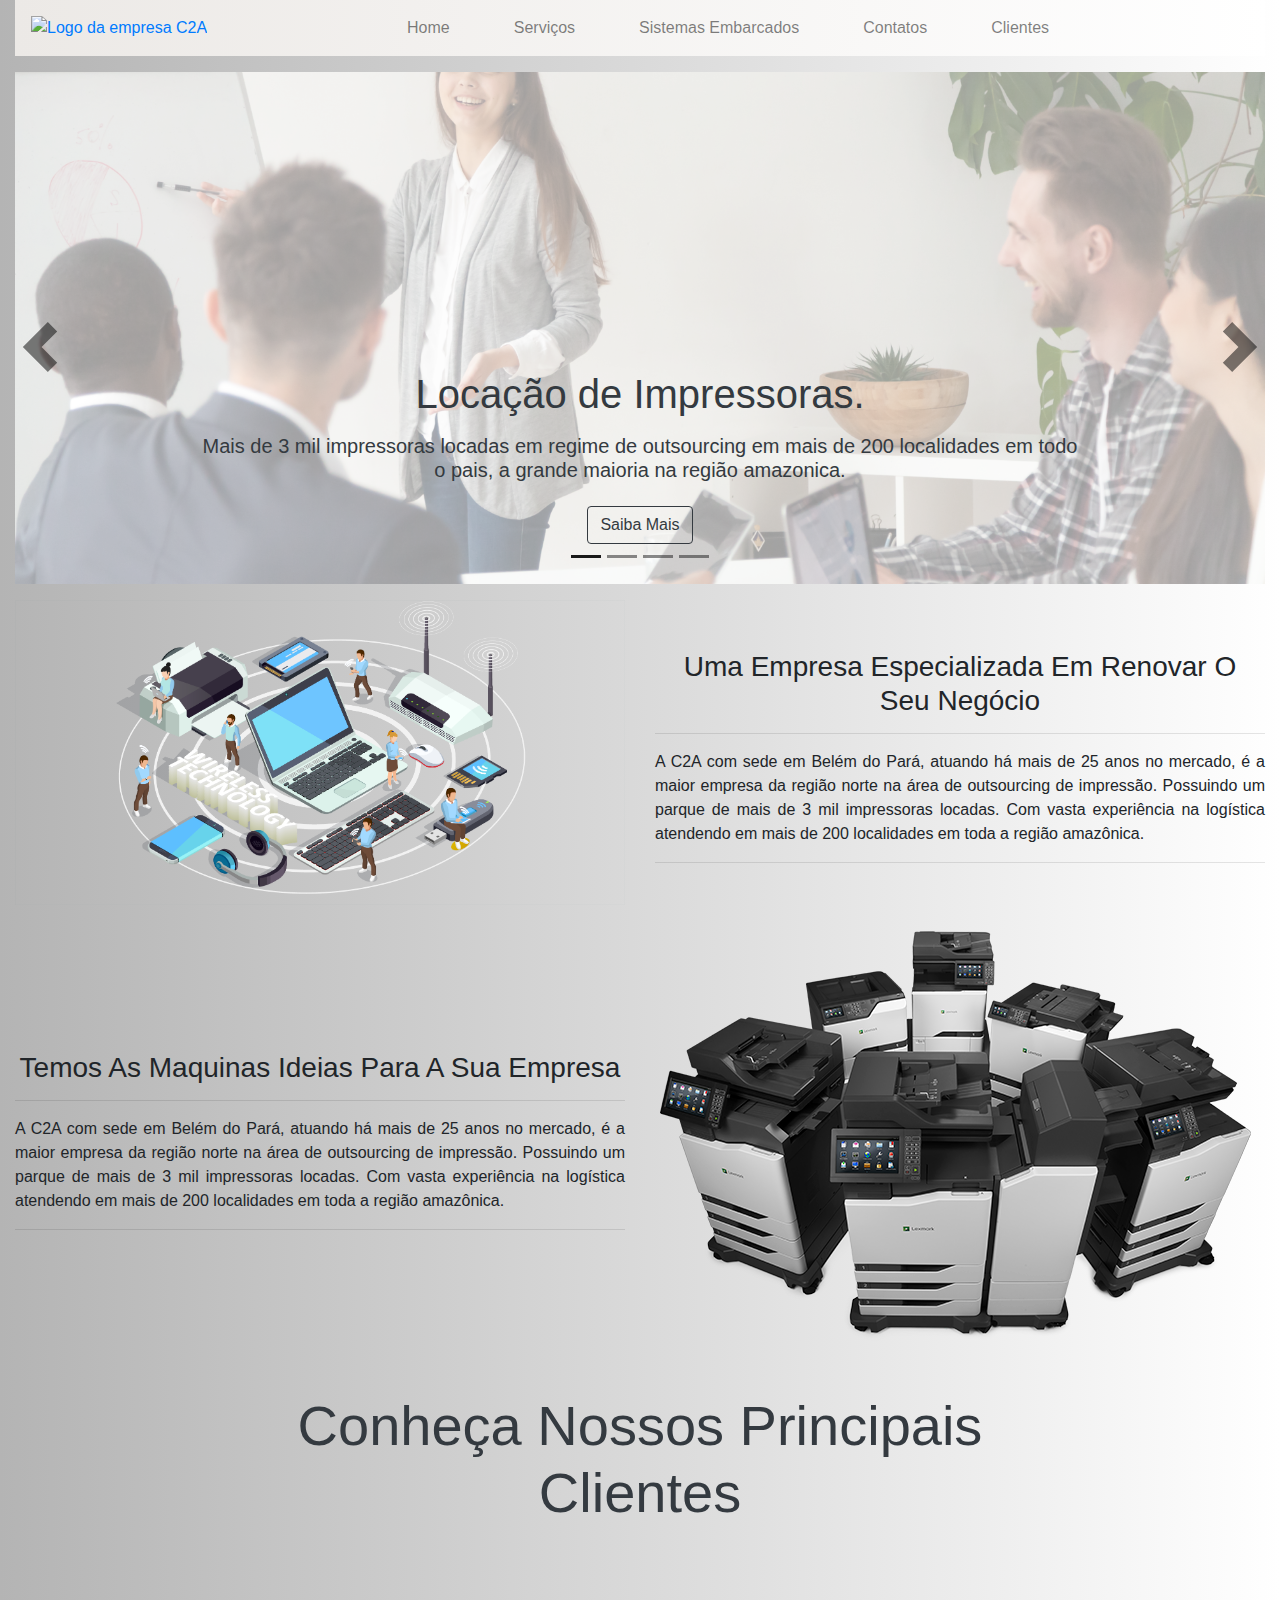
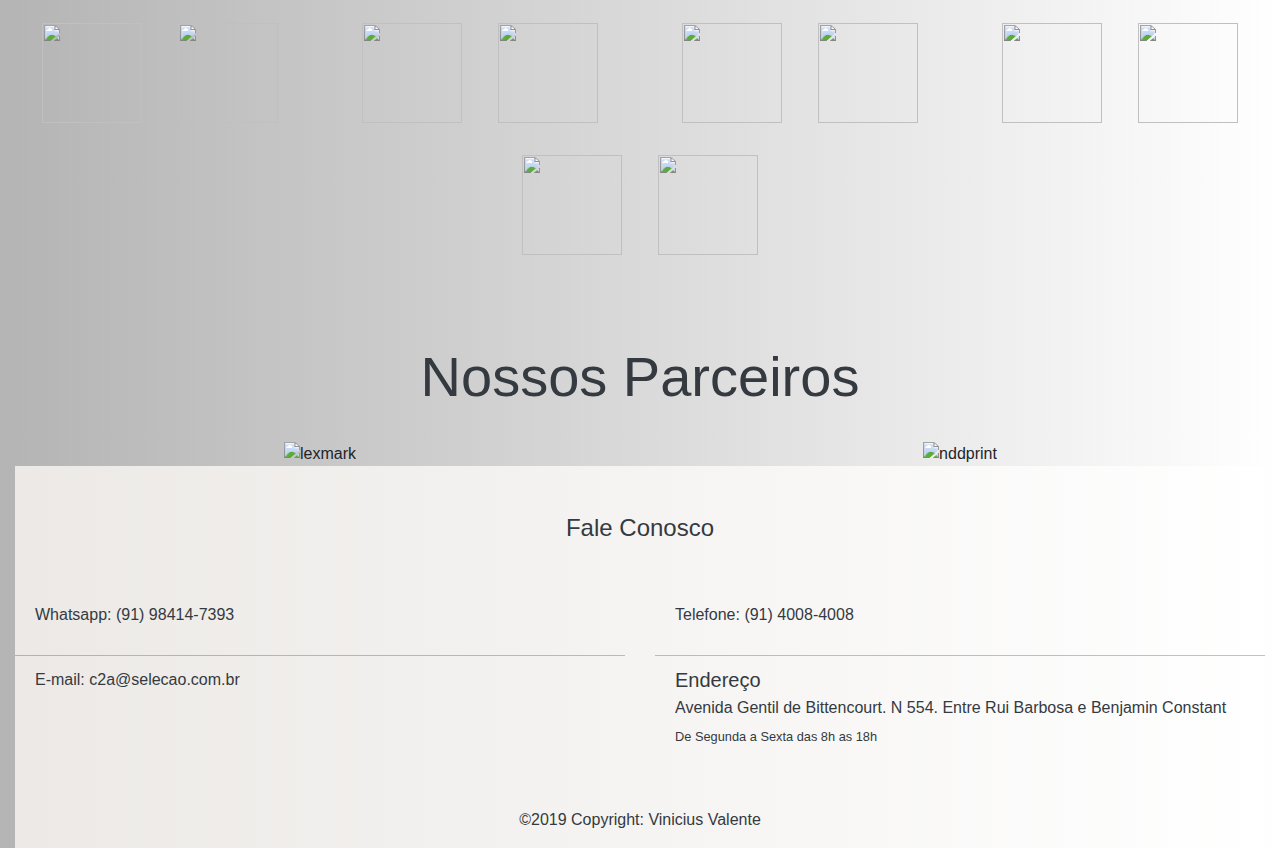
==== index.html @ 90f855de "corrigindo problemas de responsividade, mudando a cor dos botões do carousel para preto" ====
<!DOCTYPE html>
<html lang="pt-br">
<head>
    <meta charset="UTF-8">
    <title>C2A - Soluções em Tecnologia</title>
    <meta name="viewport" content="width=device-width, initial-scale=1.0">
    <meta http-equiv="X-UA-Compatible" content="ie=edge">

    <!-- animate.css CSS -->
    <link rel="stylesheet" href="https://cdnjs.cloudflare.com/ajax/libs/animate.css/3.7.2/animate.min.css">

    <script src="https://kit.fontawesome.com/0b1124127f.js"></script>
    <link rel="stylesheet" href="https://stackpath.bootstrapcdn.com/bootstrap/4.3.1/css/bootstrap.min.css"
          integrity="sha384-ggOyR0iXCbMQv3Xipma34MD+dH/1fQ784/j6cY/iJTQUOhcWr7x9JvoRxT2MZw1T" crossorigin="anonymous">
    <link rel="stylesheet" href="css/all.css">
    <link rel="stylesheet" href="css/index.css">
</head>
<body class="container-fluid">
<header id="menu" class="custom-bg mb-3">
    <nav class="navbar navbar-expand-lg navbar-light">
        <a href="index.html">
        <img src="assets/c2a/c2a-logo-vetor.png" alt="Logo da empresa C2A" style="height: 100px; width: 150px;">
        </a>
        <button class="navbar-toggler" type="button" data-toggle="collapse" data-target="#navbarNav"
                aria-controls="navbarNav" aria-expanded="false" aria-label="Alterna navegação">
            <span class="navbar-toggler-icon"></span>
        </button>
        <div class="collapse navbar-collapse" id="navbarNav">
            <ul class="navbar-nav mx-auto my-auto">
                <li class="nav-item mx-4">
                    <a class="nav-link" href="index.html">Home</a>
                </li>
                <li class="nav-item mx-4">
                    <a class="nav-link" href="services/servicos.html">Serviços</a>
                </li>
                <li class="nav-item mx-4">
                    <a class="nav-link" href="services/embarcados.html">Sistemas Embarcados</a>
                </li>
                <li class="nav-item mx-4">
                    <a class="nav-link" href="#contatos">Contatos</a>
                </li>
                <li class="nav-item mx-4">
                    <a class="nav-link" href="#clientes">Clientes</a>
                </li>
            </ul>
        </div>
    </nav>
</header>
<section id="resumo-desktop" class="mb-3">
    <div id="myCarousel" class="carousel slide" data-interval="3000"  data-ride="carousel">
        <ol class="carousel-indicators text-dark">
            <li data-target="#myCarousel" data-slide-to="0" class="active"></li>
            <li data-target="#myCarousel" data-slide-to="1"></li>
            <li data-target="#myCarousel" data-slide-to="2"></li>
            <li data-target="#myCarousel" data-slide-to="3"></li>
        </ol>
        <div class="carousel-inner">
            <div class="carousel-item active">
                <div class="bg-white">
                    <img style="height: 32em !important; width: 100% !important; object-fit: cover !important; object-position: center !important" class="text-center" src="assets/carrousel/carrousel-1.png">
                </div>
                <div class="carousel-caption text-dark d-sm-block">
                    <h1 class="animated fadeInDown" style="animation-duration: 1.25s">Locação de Impressoras.<h1>
                    <h5 class="mt-3 animated fadeInDown" style="animation-duration: 1.25s">Mais de 3 mil impressoras locadas em regime de outsourcing em mais de 200 localidades em todo o pais, a grande maioria na região amazonica.</h5>
                    <a href="services/servicos.html" role="button" class="btn btn-outline-dark mt-3 animated fadeInDown" style="animation-duration: 1.25s">Saiba Mais</a>
                </div>
            </div>
            <div class="carousel-item">
                <div class="bg-white">
                    <img style="height: 32em !important; width: 100% !important; object-fit: cover !important; object-position: center !important;" class="text-center" src="assets/carrousel/carrousel-2.png">
                </div>
                <div class="carousel-caption text-dark d-sm-block">
                    <h1 class="animated fadeInDown" style="animation-duration: 1.25s">GED</h1>
                    <h5 class="mt-3 animated fadeInDown" style="animation-duration: 1.25s">Controlamos mais de 10 milhões de impressões por mês.</h5>
                    <a href="services/servicos.html" role="button" class=" btn btn-outline-dark mt-3 animated fadeInDown" style="animation-duration: 1.25s">Saiba Mais</a>
                </div>
            </div>
            <div class="carousel-item">
                <div class="bg-white">
                    <img style="height: 32em !important; width: 100% !important; object-fit: cover !important; object-position: center !important;" class="text-center" src="assets/carrousel/carrousel-3.png">
                </div>
                <div class="carousel-caption text-dark d-sm-block">
                    <h1 class="animated fadeInDown" style="animation-duration: 1.25s">Digitalização</h1>
                    <h5 class="mt-3 animated fadeInDown" style="animation-duration: 1.25s">Temos softwares especificos para as mais variadas aplicações de processos</h5>
                    <a href="services/servicos.html" role="button" class="btn btn-outline-dark mt-3 animated fadeInDown" style="animation-duration: 1.25s">Saiba Mais</a>
                </div>
            </div>
            <div class="carousel-item">
                <div class="bg-white">
                    <img style="height: 32em !important; width: 100% !important; object-fit: cover !important; object-position: center !important;" class="text-center" src="assets/carrousel/carrousel-4.png">
                </div>
                <div class="carousel-caption text-dark d-sm-block">
                    <h1 class="animated fadeInDown" style="animation-duration: 1.25s">Soluções Embarcadas</h1>
                    <h5 class="mt-3 animated fadeInDown" style="animation-duration: 1.25s">Trabalhamos com soluções embarcadas em nossas multifuncionais para aumentar a eficiencia do seu negocio.</h5>
                    <a href="services/embarcados.html" role="button" class="btn btn-outline-dark mt-3 animated fadeInDown" style="animation-duration: 1.25s">Saiba Mais</a>
                </div>
            </div>
        </div>
        <a style="height: 50px !important; width: 50px !important; top: 250px !important;" class="carousel-control-prev" href="#myCarousel" data-slide="prev">
            <span style="height: 50px !important; width: 50px !important;" class="carousel-control-prev-icon" aria-hidden="true"></span>
            <span class="sr-only">Previous</span>
        </a>
        <a style="height: 50px !important; width: 50px !important; top: 250px !important;" class="carousel-control-next" href="#myCarousel" data-slide="next">
            <span style="height: 50px !important; width: 50px !important;" class="carousel-control-next-icon" aria-hidden="true"></span>
            <span class="sr-only">Next</span>
        </a>
    </div>
</section>
<section class="">
    <div class="row">
        <div class="col-md-6 mb-4">
            <img src="assets/iot.png" class="img-fluid z-depth-1-half" alt="">
        </div>
        <div class="col-md-6 my-auto text-center">
            <h3 class="h3 mb-3">Uma Empresa Especializada Em Renovar O Seu Negócio</h3>
            <hr>
            <p class="text-justify">A C2A com sede em Belém do Pará, atuando há mais de 25 anos no mercado, é a maior empresa da região norte na área de outsourcing de impressão. Possuindo um parque de mais de 3 mil impressoras locadas. Com vasta experiência na logística atendendo em mais de 200 localidades em toda a região amazônica.</p>
            <hr>
        </div>
    </div>
    <div class="row">
        <div class="col-md-6 my-auto">
            <h3 class="h3 mb-3 text-center">Temos As Maquinas Ideias Para A Sua Empresa </h3>
            <hr>
            <p class="text-justify">A C2A com sede em Belém do Pará, atuando há mais de 25 anos no mercado, é a maior empresa da região norte na área de outsourcing de impressão. Possuindo um parque de mais de 3 mil impressoras locadas. Com vasta experiência na logística atendendo em mais de 200 localidades em toda a região amazônica.</p>
            <hr>
        </div>
        <div class="col-md-6 mb-4">
            <img src="assets/lexmark-maquinas.png" class="img-fluid z-depth-1-half" alt="">
        </div>
    </div>
</section>
<section id="clientes" class="mb-5">
    <div class="row mb-5">
        <div class="col-lg-8 text-dark py-4 text-center mx-auto">
            <h1 class="display-4">Conheça Nossos Principais Clientes</h1>
        </div>
    </div>
    <div class="d-inline text-center">
        <div class="row">
            <div class="col-xs-1"></div>
            <div class="col-xs-2 mx-auto">
                <img class="img-fluid m-3" src="assets/clientes/basa-logo.png" alt=""
                     style="height: 100px; width: 100px;">
                <img class="img-fluid m-3" src="assets/clientes/banpara-logo.png" alt=""
                     style="height: 100px; width: 100px;">
            </div>
            <div class="col-xs-2 mx-auto">
                <img class="img-fluid m-3" src="assets/clientes/inss-logo.png" alt=""
                     style="height: 100px; width: 100px;">
                <img class="img-fluid m-3" src="assets/clientes/policia-civil-logo.png" alt=""
                     style="height: 100px; width: 100px;">
            </div>
            <div class="col-xs-2 mx-auto">
                <img class="img-fluid m-3" src="assets/clientes/sefa-logo.png" alt=""
                     style="height: 100px; width: 100px;">
                <img class="img-fluid m-3" src="assets/clientes/segup-logo.png" alt=""
                     style="height: 100px; width: 100px;">
            </div>
            <div class="col-xs-2 mx-auto">
                <img class="img-fluid m-3" src="assets/clientes/tre-logo.png" alt=""
                     style="height: 100px; width: 100px;">
                <img class="img-fluid m-3" src="assets/clientes/senac-logo.png" alt=""
                     style="height: 100px; width: 100px;">
            </div>
            <div class="col-xs-2 mx-auto">
                <img class="img-fluid m-3" src="assets/clientes/faspm-logo.png" alt=""
                     style="height: 100px; width: 100px;">
                <img class="img-fluid m-3" src="assets/clientes/mte-logo.png" alt=""
                     style="height: 100px; width: 100px;">
            </div>
            <div class="col-xs-1"></div>
        </div>
    </div>
    </div>
</section>
<section id="parceiros">
    <div class="d-inline text-center">
        <div class="col-lg-8 text-dark py-4 text-center mx-auto">
            <h1 class="display-4">Nossos Parceiros</h1>
        </div>
        <div class="row">
            <div class="col-sm">
                <img class="img-fluid" src="assets/parceiros/lexmark-logo.png" alt="lexmark"
                     style="width: 300px; height: 300px;">
            </div>
            <div class="col-sm">
                <img class="img-fluid" src="assets/parceiros/nddprint-logo.png" alt="nddprint"
                     style="width: 300px; height: 300px;">
            </div>
        </div>
    </div>
</section>
<section id="contatos">
    <footer class="custom-bg">
        <div class="row">
            <h4 class="mx-auto my-5 text-dark">Fale Conosco</h4>
        </div>
        <div class="row">
            <div class="col-lg-6">
                <ul class="list-group list-group-flush">
                    <li class="bg-transparent text-dark list-group-item">
                        <p>
                            <i class="fab fa-whatsapp"></i>
                            <a class="text-dark" href="https://api.whatsapp.com/send?phone=5591984147393">
                                Whatsapp: (91) 98414-7393
                            </a>
                        </p>
                    </li>
                    <li class="bg-transparent text-dark list-group-item">
                        <p>
                            <i class="far fa-envelope"></i>
                            <a class="text-dark" href="mailto:c2a@selecao.com.br?Subject=COMERCIAL">
                                E-mail: c2a@selecao.com.br
                            </a>
                        </p>
                    </li>
                </ul>
            </div>
            <div class="col-lg-6">
                <ul class="list-group list-group-flush">
                    <li class="bg-transparent text-dark list-group-item">
                        <p>
                            <i class="fas fa-phone"></i>
                            <a class="text-dark" href="tel:+55914008-4008">
                                Telefone: (91) 4008-4008
                            </a>
                        </p>
                    </li>
                    <li class="bg-transparent text-dark list-group-item">
                        <h5 class="mb-1">Endereço</h5>
                        <p class="mb-1">Avenida Gentil de Bittencourt. N 554. Entre Rui Barbosa e Benjamin Constant</p>
                        <small>De Segunda a Sexta das 8h as 18h</small>
                    </li>
                </ul>
            </div>
        </div>
        <div class="row">
            <p class="text-center text-dark mt-5 mx-auto">©2019 Copyright: Vinicius Valente</p>
        </div>
    </footer>
</section>
<section id="icones-laterais" style="position: fixed !important; right:15px !important; bottom: 35px !important;">
    <div class="d-inline">
        <div class="col">
            <div id="icone-whatsapp" class="justify-content-end row">
                <h4 id="whatsapp-flutuante" class="bg-dark text-white mx-auto" style="display: none">
                    (91) 98414-7393
                </h4>
                <a class="text-dark text-left" href="https://api.whatsapp.com/send?phone=5591984147393" role="button">
                    <h1>
                        <i class="bg-white fab fa-whatsapp-square fa-lg"></i>
                    </h1>
                </a>
            </div>
            <div id="icone-email" class="justify-content-end row">
                <h4 id="email-flutuante" class="bg-dark text-white mx-auto" style="display: none">
                    c2a@selecao.com.br
                </h4>
                <a class="text-dark" href="mailto:c2a@selecao.com.br?Subject=COMERCIAL" role="button">
                    <h1><i class="bg-white fas fa-envelope-square fa-lg"></i></h1>
                </a>
            </div>
            <div id="icone-telefone" class="justify-content-end row">
                <h4 id="telefone-flutuante" class="bg-dark text-white mx-auto" style="display: none">
                    (91) 4008-4008
                </h4>
                <a class="text-dark" href="tel:+55914008-4008" role="button">
                    <h1><i class="bg-white fas fa-phone-square fa-lg"></i></h1>
                </a>
            </div>
        </div>
    </div>
</section>
<script src="https://code.jquery.com/jquery-3.3.1.slim.min.js"
        integrity="sha384-q8i/X+965DzO0rT7abK41JStQIAqVgRVzpbzo5smXKp4YfRvH+8abtTE1Pi6jizo"
        crossorigin="anonymous"></script>
<script src="https://cdnjs.cloudflare.com/ajax/libs/popper.js/1.14.7/umd/popper.min.js"
        integrity="sha384-UO2eT0CpHqdSJQ6hJty5KVphtPhzWj9WO1clHTMGa3JDZwrnQq4sF86dIHNDz0W1"
        crossorigin="anonymous"></script>
<script src="https://stackpath.bootstrapcdn.com/bootstrap/4.3.1/js/bootstrap.min.js"
        integrity="sha384-JjSmVgyd0p3pXB1rRibZUAYoIIy6OrQ6VrjIEaFf/nJGzIxFDsf4x0xIM+B07jRM"
        crossorigin="anonymous"></script>
<script src="js/servicos.js"></script>
</body>

</html>
---- css/all.css ----
@media (min-width: 576px) {
    #image-c2a{
        min-width: 576px !important;
    }
}

@media (max-width: 576px) {
}

@media (min-width: 768px) {
    #image-c2a{
        min-width: 768px !important;
    }
}

@media (max-width: 768px) {
}

@media (min-width: 992px) {

    .arrow-desktop {
        display: block !important;
    }

    .arrow-mobile {
        display: none !important;
    }

    #icone-whatsapp:hover #whatsapp-flutuante {
        display: inline !important;
        padding-top: 0.5rem !important;
    }
    
    #icone-email:hover #email-flutuante {
        display: block !important;
        padding-top: 0.5rem !important;
    }
    
    #icone-telefone:hover #telefone-flutuante {
        display: block !important;
        padding-top: 0.5rem !important;
    }

    #image-c2a{
        min-width: calc(992px / 2) !important;
    }
}

@media (max-width: 992px) {
    .arrow-desktop {
        display: none !important;
    }

    .arrow-mobile {
        display: block !important;
    }
}

@media (min-width: 1200px) {
    #image-c2a{
        min-width: calc(1200px / 2) !important;
    }
}

@media (max-width: 1200px) {

}

.custom-bg {
    background: #ECE9E6;  /* fallback for old browsers */
    background: -webkit-linear-gradient(to left, #FFFFFF, #ECE9E6);  /* Chrome 10-25, Safari 5.1-6 */
    background: linear-gradient(to left, #FFFFFF, #ECE9E6); /* W3C, IE 10+/ Edge, Firefox 16+, Chrome 26+, Opera 12+, Safari 7+ */
}
---- css/index.css ----
@media (min-width: 576px) {
    #image-c2a{
        min-width: 576px !important;
    }
}

@media (max-width: 576px) {

}

@media only screen and (min-width: 768px) {
    #image-c2a{
        min-width: 768px !important;
    }
    #resumo-1-mobile{
        display: none !important;
    }
}

@media only screen and (max-width: 768px) {
    #resumo-1-desktop{
        display: none !important;
    }
}

@media (min-width: 992px) {
    #image-c2a{
        min-width: calc(992px / 2) !important;
    }
}

@media (max-width: 992px) {

}

@media (min-width: 1200px) {
    #image-c2a{
        min-width: calc(1200px / 2) !important;
    }
}

@media (max-width: 1200px) {

}

body {
    background: #E6DADA;  /* fallback for old browsers */
    background: -webkit-linear-gradient(to right,rgb(180, 180, 180), rgb(255, 255, 255));  /* Chrome 10-25, Safari 5.1-6 */
    background: linear-gradient(to right, rgb(180, 180, 180), rgb(255, 255, 255)); /* W3C, IE 10+/ Edge, Firefox 16+, Chrome 26+, Opera 12+, Safari 7+ */
}

#resumo-desktop img {
    opacity: 0.4 !important;
}

.bg-white {
    background-color: white !important;
}

.carousel-indicators li {
    background-color: rgb(25, 25, 25) !important;
}

.carousel-control-prev-icon,
.carousel-control-next-icon {
    filter: invert(100%);
}
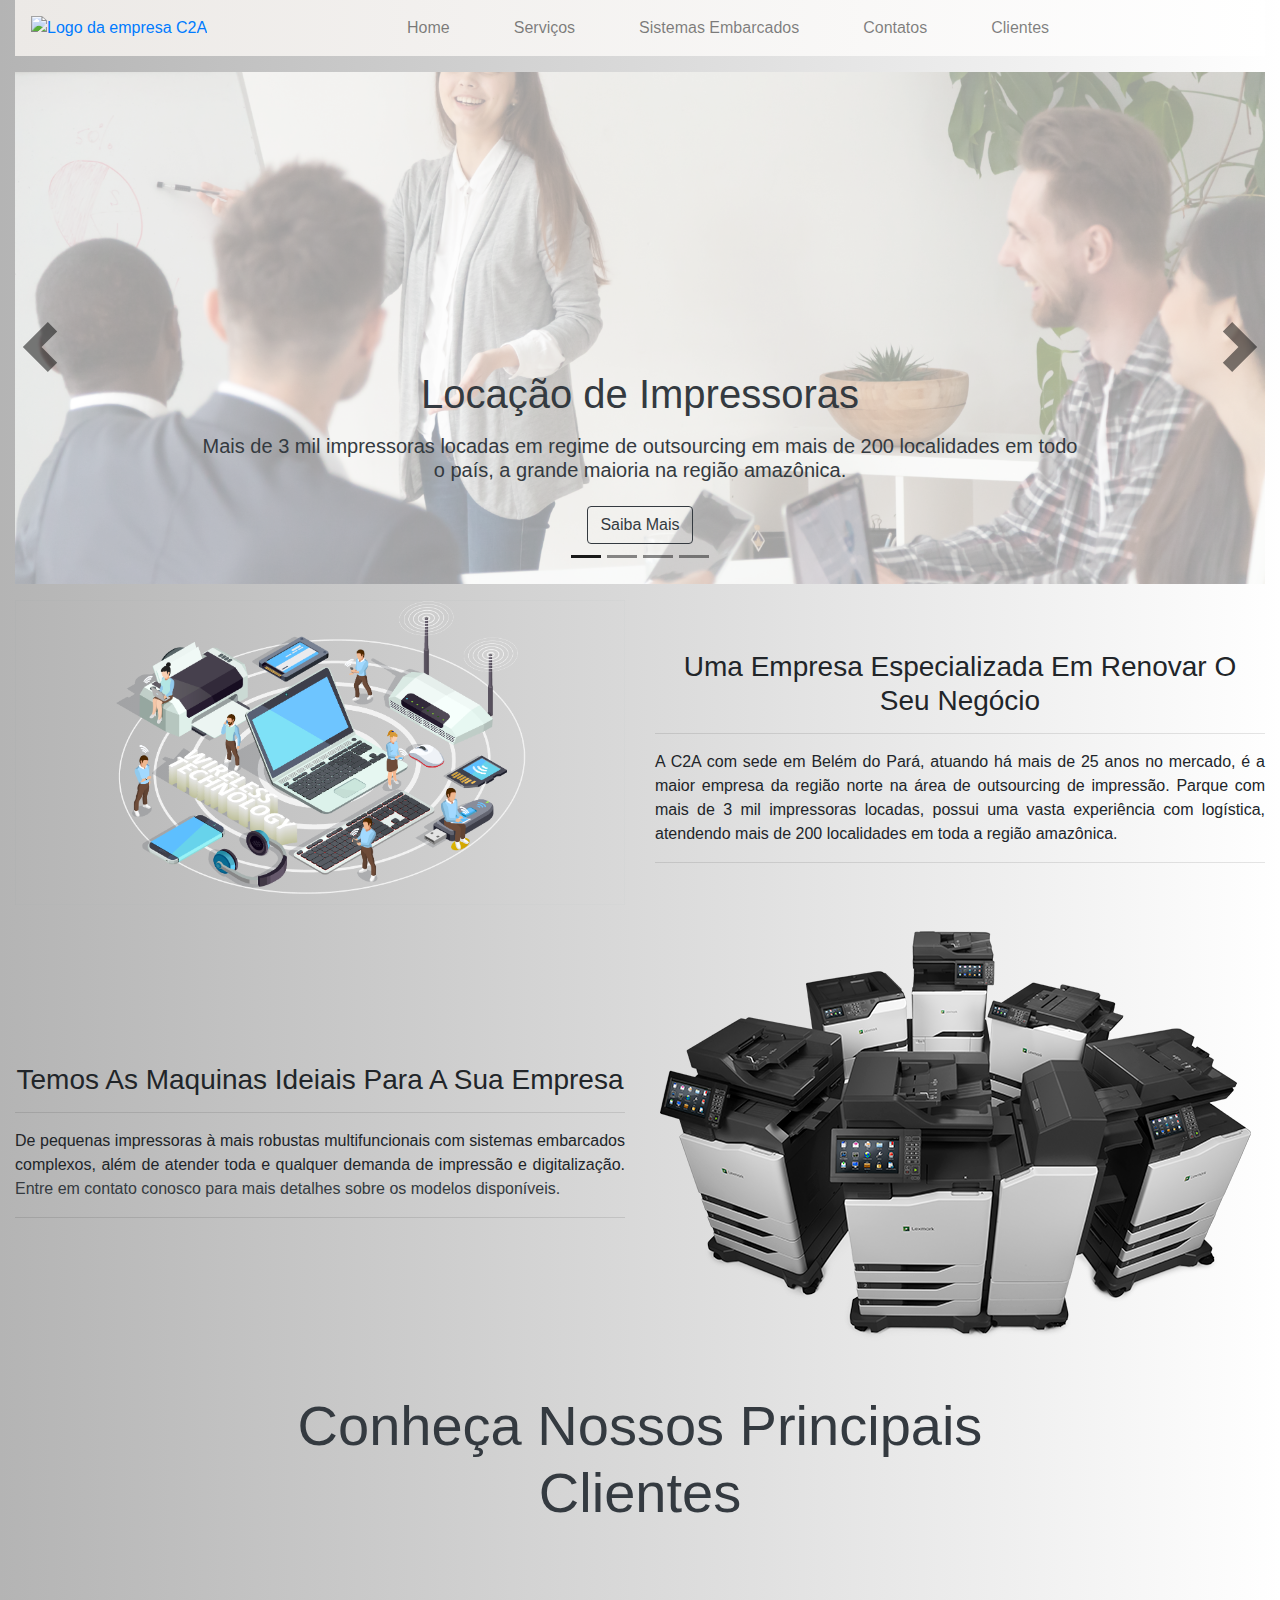
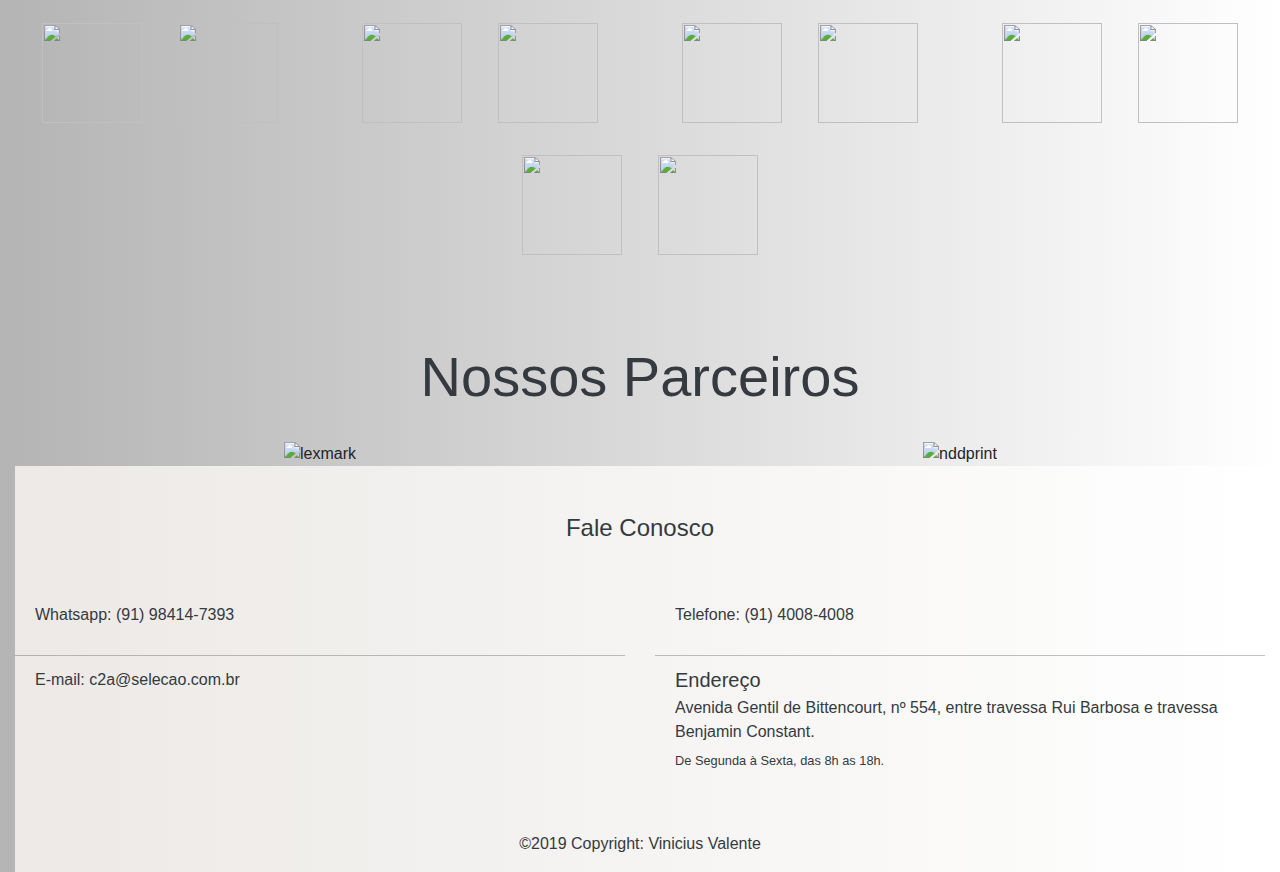
==== commit d502f5a0: "ortografia corrigida e text uppercased" ====
--- a/index.html
+++ b/index.html
@@ -60,8 +60,8 @@
                     <img style="height: 32em !important; width: 100% !important; object-fit: cover !important; object-position: center !important" class="text-center" src="assets/carrousel/carrousel-1.png">
                 </div>
                 <div class="carousel-caption text-dark d-sm-block">
-                    <h1 class="animated fadeInDown" style="animation-duration: 1.25s">Locação de Impressoras.<h1>
-                    <h5 class="mt-3 animated fadeInDown" style="animation-duration: 1.25s">Mais de 3 mil impressoras locadas em regime de outsourcing em mais de 200 localidades em todo o pais, a grande maioria na região amazonica.</h5>
+                    <h1 class="animated fadeInDown" style="animation-duration: 1.25s">Locação de Impressoras<h1>
+                    <h5 class="mt-3 animated fadeInDown" style="animation-duration: 1.25s">Mais de 3 mil impressoras locadas em regime de outsourcing em mais de 200 localidades em todo o país, a grande maioria na região amazônica.</h5>
                     <a href="services/servicos.html" role="button" class="btn btn-outline-dark mt-3 animated fadeInDown" style="animation-duration: 1.25s">Saiba Mais</a>
                 </div>
             </div>
@@ -81,7 +81,7 @@
                 </div>
                 <div class="carousel-caption text-dark d-sm-block">
                     <h1 class="animated fadeInDown" style="animation-duration: 1.25s">Digitalização</h1>
-                    <h5 class="mt-3 animated fadeInDown" style="animation-duration: 1.25s">Temos softwares especificos para as mais variadas aplicações de processos</h5>
+                    <h5 class="mt-3 animated fadeInDown" style="animation-duration: 1.25s">Temos softwares específicos para as mais variadas aplicações de processos</h5>
                     <a href="services/servicos.html" role="button" class="btn btn-outline-dark mt-3 animated fadeInDown" style="animation-duration: 1.25s">Saiba Mais</a>
                 </div>
             </div>
@@ -91,7 +91,7 @@
                 </div>
                 <div class="carousel-caption text-dark d-sm-block">
                     <h1 class="animated fadeInDown" style="animation-duration: 1.25s">Soluções Embarcadas</h1>
-                    <h5 class="mt-3 animated fadeInDown" style="animation-duration: 1.25s">Trabalhamos com soluções embarcadas em nossas multifuncionais para aumentar a eficiencia do seu negocio.</h5>
+                    <h5 class="mt-3 animated fadeInDown" style="animation-duration: 1.25s">Trabalhamos com soluções embarcadas em nossas multifuncionais para aumentar a eficiência do seu negócio.</h5>
                     <a href="services/embarcados.html" role="button" class="btn btn-outline-dark mt-3 animated fadeInDown" style="animation-duration: 1.25s">Saiba Mais</a>
                 </div>
             </div>
@@ -114,15 +114,15 @@
         <div class="col-md-6 my-auto text-center">
             <h3 class="h3 mb-3">Uma Empresa Especializada Em Renovar O Seu Negócio</h3>
             <hr>
-            <p class="text-justify">A C2A com sede em Belém do Pará, atuando há mais de 25 anos no mercado, é a maior empresa da região norte na área de outsourcing de impressão. Possuindo um parque de mais de 3 mil impressoras locadas. Com vasta experiência na logística atendendo em mais de 200 localidades em toda a região amazônica.</p>
+            <p class="text-justify">A C2A com sede em Belém do Pará, atuando há mais de 25 anos no mercado, é a maior empresa da região norte na área de outsourcing de impressão. Parque com mais de 3 mil impressoras locadas, possui uma vasta experiência com logística, atendendo mais de 200 localidades em toda a região amazônica.</p>
             <hr>
         </div>
     </div>
     <div class="row">
         <div class="col-md-6 my-auto">
-            <h3 class="h3 mb-3 text-center">Temos As Maquinas Ideias Para A Sua Empresa </h3>
-            <hr>
-            <p class="text-justify">A C2A com sede em Belém do Pará, atuando há mais de 25 anos no mercado, é a maior empresa da região norte na área de outsourcing de impressão. Possuindo um parque de mais de 3 mil impressoras locadas. Com vasta experiência na logística atendendo em mais de 200 localidades em toda a região amazônica.</p>
+            <h3 class="h3 mb-3 text-center">Temos As Maquinas Ideiais Para A Sua Empresa </h3>
+            <hr>
+            <p class="text-justify">De pequenas impressoras à mais robustas multifuncionais com sistemas embarcados complexos, além de atender toda e qualquer demanda de impressão e digitalização. <a class="text-dark" href="#contatos">Entre em contato conosco para mais detalhes sobre os modelos disponíveis.</a></p>
             <hr>
         </div>
         <div class="col-md-6 mb-4">
@@ -229,8 +229,8 @@
                     </li>
                     <li class="bg-transparent text-dark list-group-item">
                         <h5 class="mb-1">Endereço</h5>
-                        <p class="mb-1">Avenida Gentil de Bittencourt. N 554. Entre Rui Barbosa e Benjamin Constant</p>
-                        <small>De Segunda a Sexta das 8h as 18h</small>
+                        <p class="mb-1">Avenida Gentil de Bittencourt, nº 554, entre travessa Rui Barbosa e travessa Benjamin Constant.</p>
+                        <small>De Segunda à Sexta, das 8h as 18h.</small>
                     </li>
                 </ul>
             </div>
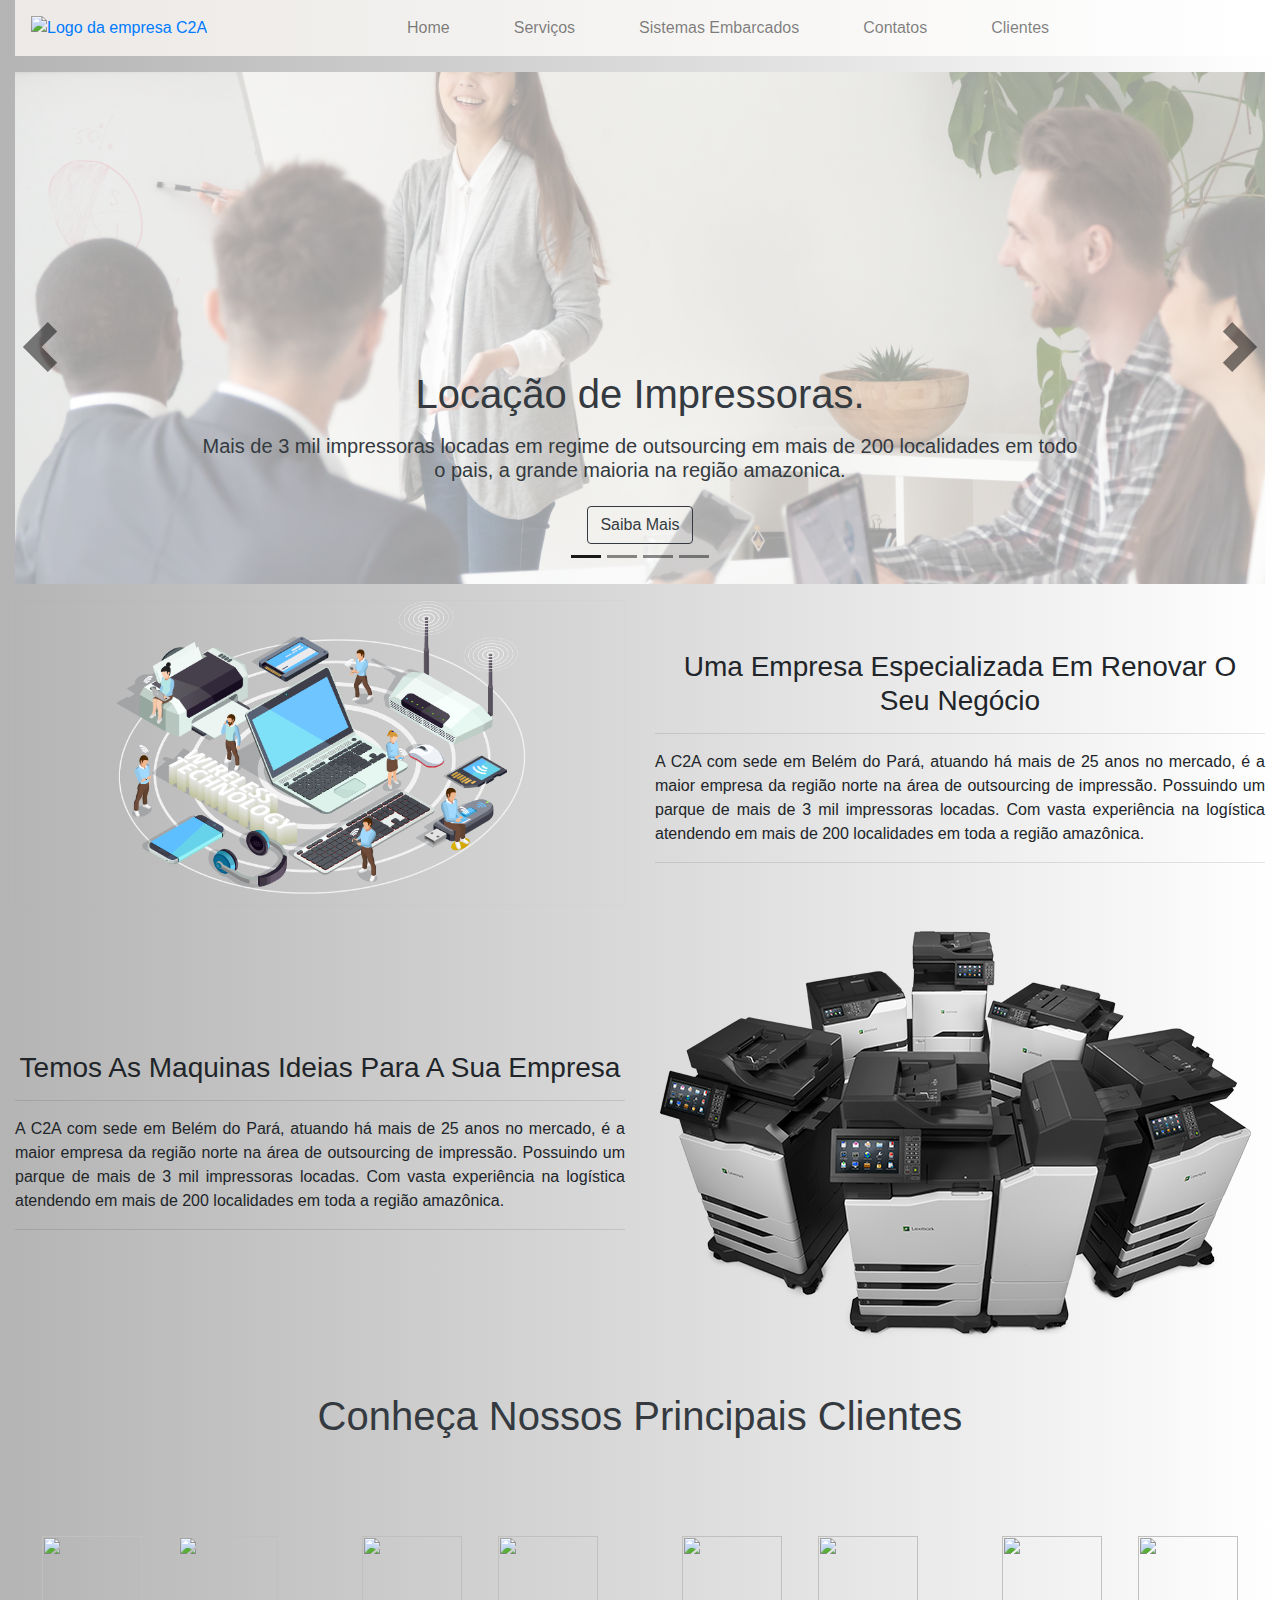
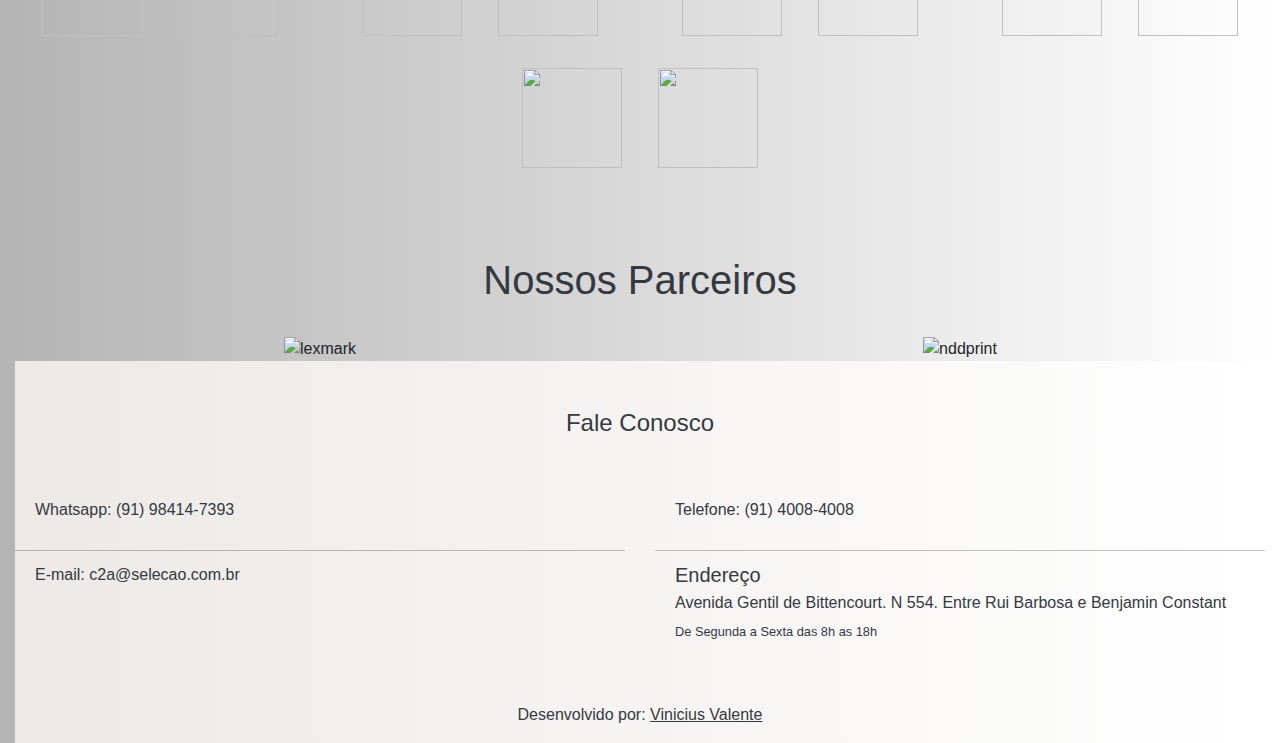
==== commit 36ee36ff: "link nos creditos, diminuindo titulos da pagina index.html" ====
--- a/index.html
+++ b/index.html
@@ -60,8 +60,8 @@
                     <img style="height: 32em !important; width: 100% !important; object-fit: cover !important; object-position: center !important" class="text-center" src="assets/carrousel/carrousel-1.png">
                 </div>
                 <div class="carousel-caption text-dark d-sm-block">
-                    <h1 class="animated fadeInDown" style="animation-duration: 1.25s">Locação de Impressoras<h1>
-                    <h5 class="mt-3 animated fadeInDown" style="animation-duration: 1.25s">Mais de 3 mil impressoras locadas em regime de outsourcing em mais de 200 localidades em todo o país, a grande maioria na região amazônica.</h5>
+                    <h1 class="animated fadeInDown" style="animation-duration: 1.25s">Locação de Impressoras.<h1>
+                    <h5 class="mt-3 animated fadeInDown" style="animation-duration: 1.25s">Mais de 3 mil impressoras locadas em regime de outsourcing em mais de 200 localidades em todo o pais, a grande maioria na região amazonica.</h5>
                     <a href="services/servicos.html" role="button" class="btn btn-outline-dark mt-3 animated fadeInDown" style="animation-duration: 1.25s">Saiba Mais</a>
                 </div>
             </div>
@@ -81,7 +81,7 @@
                 </div>
                 <div class="carousel-caption text-dark d-sm-block">
                     <h1 class="animated fadeInDown" style="animation-duration: 1.25s">Digitalização</h1>
-                    <h5 class="mt-3 animated fadeInDown" style="animation-duration: 1.25s">Temos softwares específicos para as mais variadas aplicações de processos</h5>
+                    <h5 class="mt-3 animated fadeInDown" style="animation-duration: 1.25s">Temos softwares especificos para as mais variadas aplicações de processos</h5>
                     <a href="services/servicos.html" role="button" class="btn btn-outline-dark mt-3 animated fadeInDown" style="animation-duration: 1.25s">Saiba Mais</a>
                 </div>
             </div>
@@ -91,7 +91,7 @@
                 </div>
                 <div class="carousel-caption text-dark d-sm-block">
                     <h1 class="animated fadeInDown" style="animation-duration: 1.25s">Soluções Embarcadas</h1>
-                    <h5 class="mt-3 animated fadeInDown" style="animation-duration: 1.25s">Trabalhamos com soluções embarcadas em nossas multifuncionais para aumentar a eficiência do seu negócio.</h5>
+                    <h5 class="mt-3 animated fadeInDown" style="animation-duration: 1.25s">Trabalhamos com soluções embarcadas em nossas multifuncionais para aumentar a eficiencia do seu negocio.</h5>
                     <a href="services/embarcados.html" role="button" class="btn btn-outline-dark mt-3 animated fadeInDown" style="animation-duration: 1.25s">Saiba Mais</a>
                 </div>
             </div>
@@ -114,15 +114,15 @@
         <div class="col-md-6 my-auto text-center">
             <h3 class="h3 mb-3">Uma Empresa Especializada Em Renovar O Seu Negócio</h3>
             <hr>
-            <p class="text-justify">A C2A com sede em Belém do Pará, atuando há mais de 25 anos no mercado, é a maior empresa da região norte na área de outsourcing de impressão. Parque com mais de 3 mil impressoras locadas, possui uma vasta experiência com logística, atendendo mais de 200 localidades em toda a região amazônica.</p>
+            <p class="text-justify">A C2A com sede em Belém do Pará, atuando há mais de 25 anos no mercado, é a maior empresa da região norte na área de outsourcing de impressão. Possuindo um parque de mais de 3 mil impressoras locadas. Com vasta experiência na logística atendendo em mais de 200 localidades em toda a região amazônica.</p>
             <hr>
         </div>
     </div>
     <div class="row">
         <div class="col-md-6 my-auto">
-            <h3 class="h3 mb-3 text-center">Temos As Maquinas Ideiais Para A Sua Empresa </h3>
-            <hr>
-            <p class="text-justify">De pequenas impressoras à mais robustas multifuncionais com sistemas embarcados complexos, além de atender toda e qualquer demanda de impressão e digitalização. <a class="text-dark" href="#contatos">Entre em contato conosco para mais detalhes sobre os modelos disponíveis.</a></p>
+            <h3 class="h3 mb-3 text-center">Temos As Maquinas Ideias Para A Sua Empresa </h3>
+            <hr>
+            <p class="text-justify">A C2A com sede em Belém do Pará, atuando há mais de 25 anos no mercado, é a maior empresa da região norte na área de outsourcing de impressão. Possuindo um parque de mais de 3 mil impressoras locadas. Com vasta experiência na logística atendendo em mais de 200 localidades em toda a região amazônica.</p>
             <hr>
         </div>
         <div class="col-md-6 mb-4">
@@ -133,7 +133,7 @@
 <section id="clientes" class="mb-5">
     <div class="row mb-5">
         <div class="col-lg-8 text-dark py-4 text-center mx-auto">
-            <h1 class="display-4">Conheça Nossos Principais Clientes</h1>
+            <h1 class="font-weight-light">Conheça Nossos Principais Clientes</h1>
         </div>
     </div>
     <div class="d-inline text-center">
@@ -177,7 +177,7 @@
 <section id="parceiros">
     <div class="d-inline text-center">
         <div class="col-lg-8 text-dark py-4 text-center mx-auto">
-            <h1 class="display-4">Nossos Parceiros</h1>
+            <h1 class="font-weight-light">Nossos Parceiros</h1>
         </div>
         <div class="row">
             <div class="col-sm">
@@ -229,18 +229,18 @@
                     </li>
                     <li class="bg-transparent text-dark list-group-item">
                         <h5 class="mb-1">Endereço</h5>
-                        <p class="mb-1">Avenida Gentil de Bittencourt, nº 554, entre travessa Rui Barbosa e travessa Benjamin Constant.</p>
-                        <small>De Segunda à Sexta, das 8h as 18h.</small>
+                        <p class="mb-1">Avenida Gentil de Bittencourt. N 554. Entre Rui Barbosa e Benjamin Constant</p>
+                        <small>De Segunda a Sexta das 8h as 18h</small>
                     </li>
                 </ul>
             </div>
         </div>
         <div class="row">
-            <p class="text-center text-dark mt-5 mx-auto">©2019 Copyright: Vinicius Valente</p>
+            <p class="text-center text-dark mt-5 mx-auto">Desenvolvido por: <a href="https://www.linkedin.com/in/vinicius-valente/" class="text-dark"><u>Vinicius Valente</u></a></p>
         </div>
     </footer>
 </section>
-<section id="icones-laterais" style="position: fixed !important; right:15px !important; bottom: 35px !important;">
+<section id="icones-laterais" style="position: fixed !important; right:15px !important; bottom: 5px !important;">
     <div class="d-inline">
         <div class="col">
             <div id="icone-whatsapp" class="justify-content-end row">
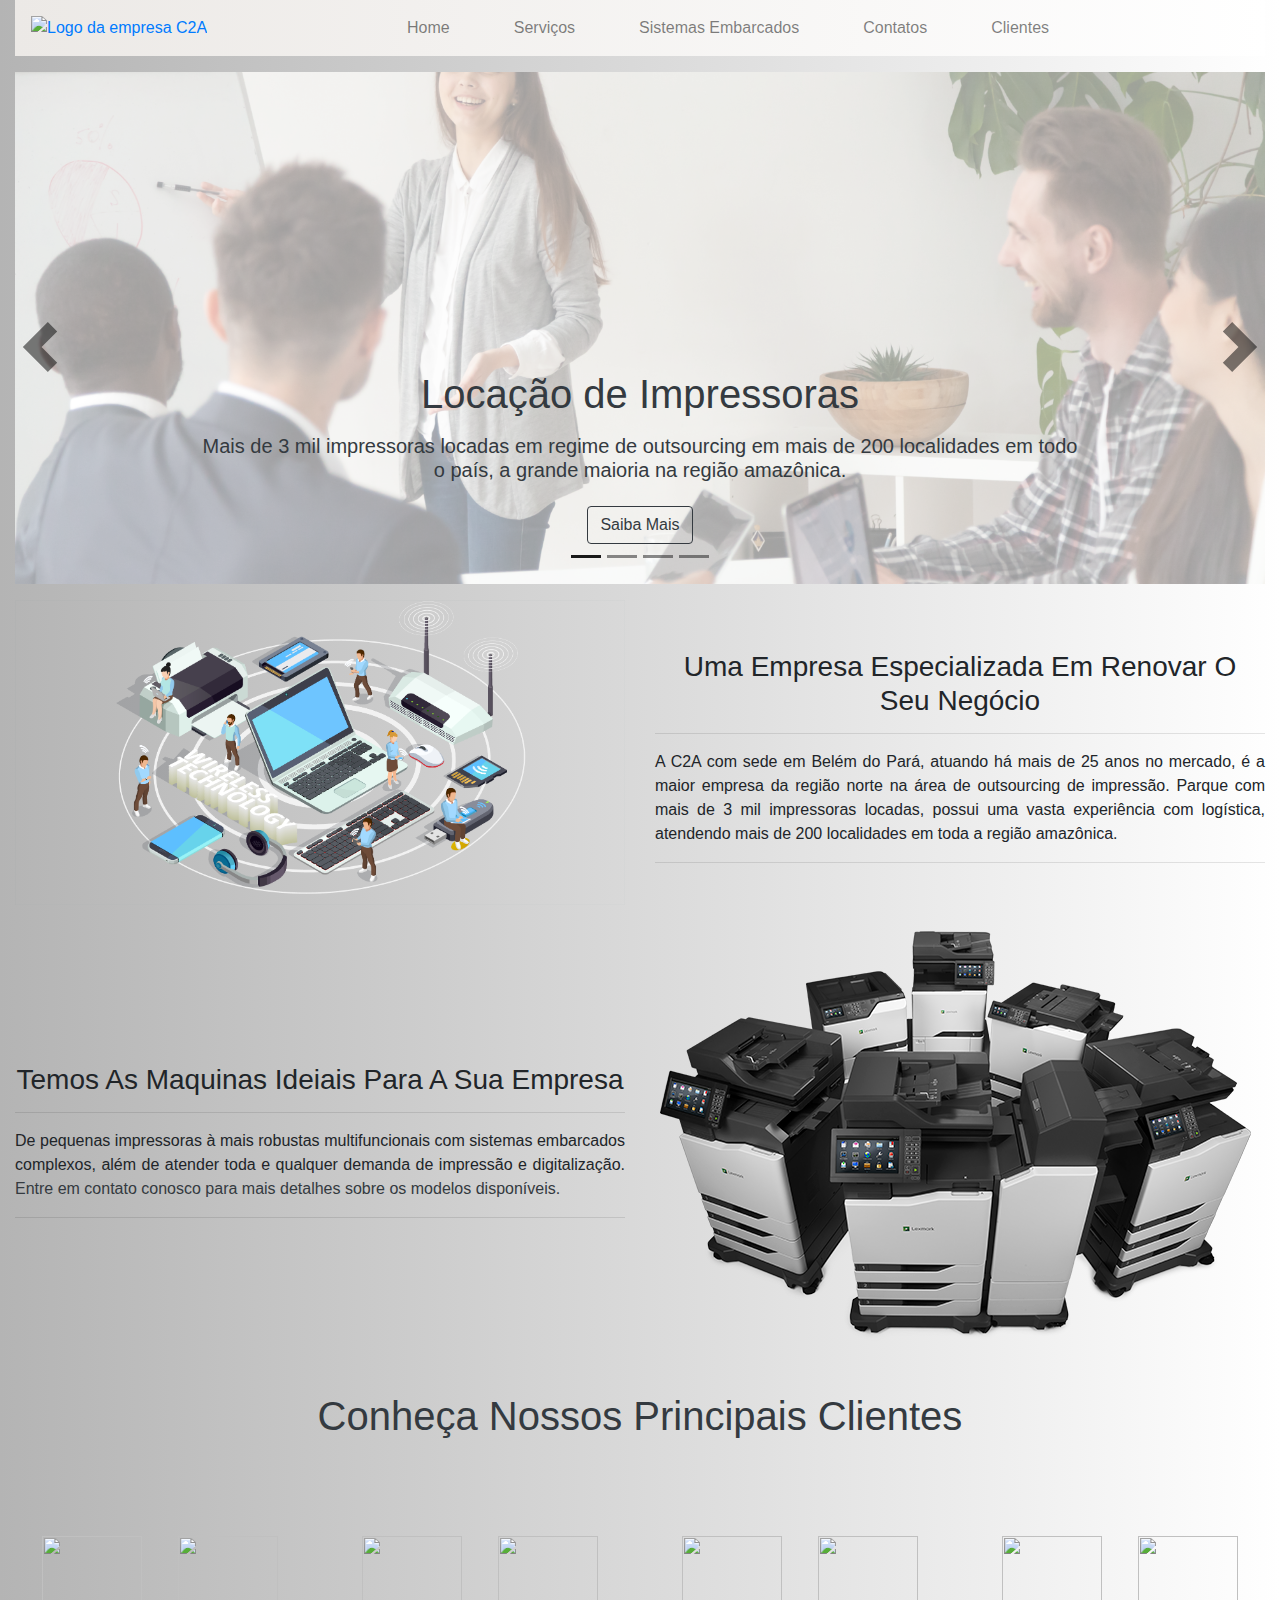
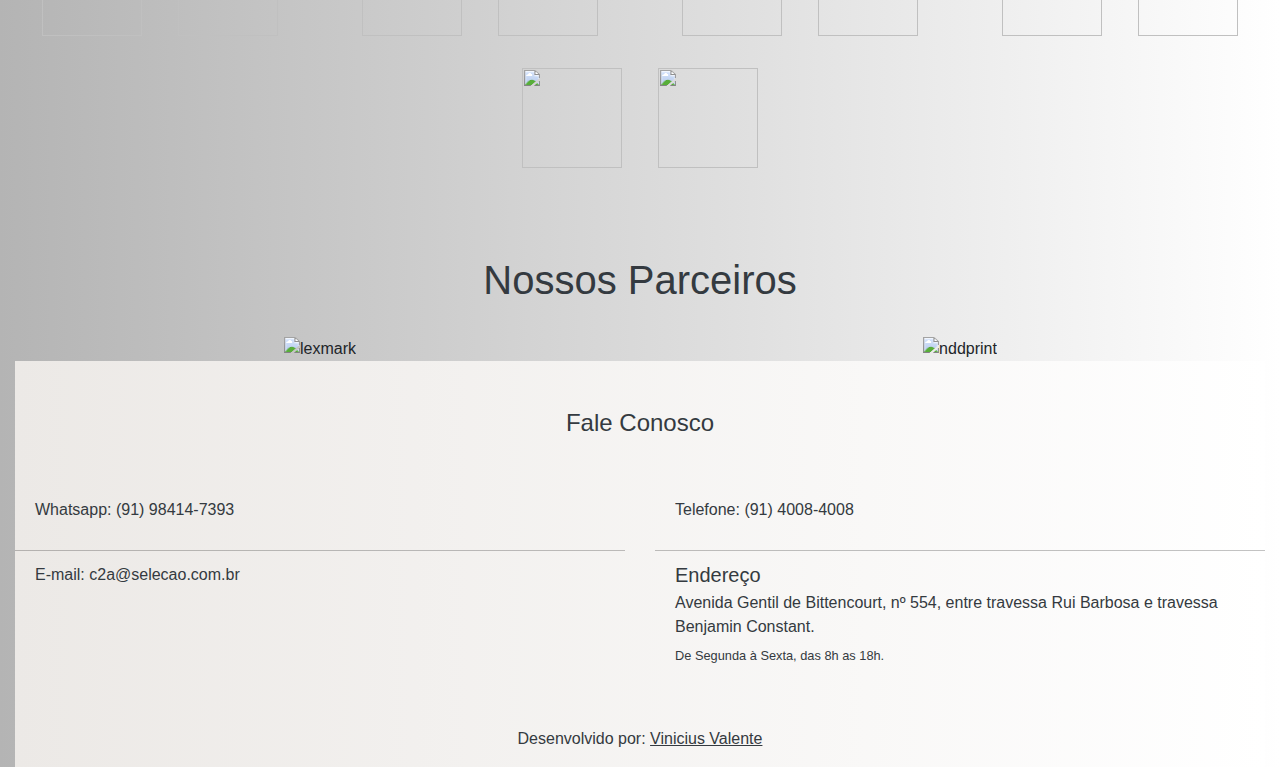
==== commit 7c5d1cfa: "Merge branch 'master' of https://github.com/ViniciusGaiaValente/c2a_website" ====
--- a/index.html
+++ b/index.html
@@ -60,8 +60,8 @@
                     <img style="height: 32em !important; width: 100% !important; object-fit: cover !important; object-position: center !important" class="text-center" src="assets/carrousel/carrousel-1.png">
                 </div>
                 <div class="carousel-caption text-dark d-sm-block">
-                    <h1 class="animated fadeInDown" style="animation-duration: 1.25s">Locação de Impressoras.<h1>
-                    <h5 class="mt-3 animated fadeInDown" style="animation-duration: 1.25s">Mais de 3 mil impressoras locadas em regime de outsourcing em mais de 200 localidades em todo o pais, a grande maioria na região amazonica.</h5>
+                    <h1 class="animated fadeInDown" style="animation-duration: 1.25s">Locação de Impressoras<h1>
+                    <h5 class="mt-3 animated fadeInDown" style="animation-duration: 1.25s">Mais de 3 mil impressoras locadas em regime de outsourcing em mais de 200 localidades em todo o país, a grande maioria na região amazônica.</h5>
                     <a href="services/servicos.html" role="button" class="btn btn-outline-dark mt-3 animated fadeInDown" style="animation-duration: 1.25s">Saiba Mais</a>
                 </div>
             </div>
@@ -81,7 +81,7 @@
                 </div>
                 <div class="carousel-caption text-dark d-sm-block">
                     <h1 class="animated fadeInDown" style="animation-duration: 1.25s">Digitalização</h1>
-                    <h5 class="mt-3 animated fadeInDown" style="animation-duration: 1.25s">Temos softwares especificos para as mais variadas aplicações de processos</h5>
+                    <h5 class="mt-3 animated fadeInDown" style="animation-duration: 1.25s">Temos softwares específicos para as mais variadas aplicações de processos</h5>
                     <a href="services/servicos.html" role="button" class="btn btn-outline-dark mt-3 animated fadeInDown" style="animation-duration: 1.25s">Saiba Mais</a>
                 </div>
             </div>
@@ -91,7 +91,7 @@
                 </div>
                 <div class="carousel-caption text-dark d-sm-block">
                     <h1 class="animated fadeInDown" style="animation-duration: 1.25s">Soluções Embarcadas</h1>
-                    <h5 class="mt-3 animated fadeInDown" style="animation-duration: 1.25s">Trabalhamos com soluções embarcadas em nossas multifuncionais para aumentar a eficiencia do seu negocio.</h5>
+                    <h5 class="mt-3 animated fadeInDown" style="animation-duration: 1.25s">Trabalhamos com soluções embarcadas em nossas multifuncionais para aumentar a eficiência do seu negócio.</h5>
                     <a href="services/embarcados.html" role="button" class="btn btn-outline-dark mt-3 animated fadeInDown" style="animation-duration: 1.25s">Saiba Mais</a>
                 </div>
             </div>
@@ -114,15 +114,15 @@
         <div class="col-md-6 my-auto text-center">
             <h3 class="h3 mb-3">Uma Empresa Especializada Em Renovar O Seu Negócio</h3>
             <hr>
-            <p class="text-justify">A C2A com sede em Belém do Pará, atuando há mais de 25 anos no mercado, é a maior empresa da região norte na área de outsourcing de impressão. Possuindo um parque de mais de 3 mil impressoras locadas. Com vasta experiência na logística atendendo em mais de 200 localidades em toda a região amazônica.</p>
+            <p class="text-justify">A C2A com sede em Belém do Pará, atuando há mais de 25 anos no mercado, é a maior empresa da região norte na área de outsourcing de impressão. Parque com mais de 3 mil impressoras locadas, possui uma vasta experiência com logística, atendendo mais de 200 localidades em toda a região amazônica.</p>
             <hr>
         </div>
     </div>
     <div class="row">
         <div class="col-md-6 my-auto">
-            <h3 class="h3 mb-3 text-center">Temos As Maquinas Ideias Para A Sua Empresa </h3>
-            <hr>
-            <p class="text-justify">A C2A com sede em Belém do Pará, atuando há mais de 25 anos no mercado, é a maior empresa da região norte na área de outsourcing de impressão. Possuindo um parque de mais de 3 mil impressoras locadas. Com vasta experiência na logística atendendo em mais de 200 localidades em toda a região amazônica.</p>
+            <h3 class="h3 mb-3 text-center">Temos As Maquinas Ideiais Para A Sua Empresa </h3>
+            <hr>
+            <p class="text-justify">De pequenas impressoras à mais robustas multifuncionais com sistemas embarcados complexos, além de atender toda e qualquer demanda de impressão e digitalização. <a class="text-dark" href="#contatos">Entre em contato conosco para mais detalhes sobre os modelos disponíveis.</a></p>
             <hr>
         </div>
         <div class="col-md-6 mb-4">
@@ -229,8 +229,8 @@
                     </li>
                     <li class="bg-transparent text-dark list-group-item">
                         <h5 class="mb-1">Endereço</h5>
-                        <p class="mb-1">Avenida Gentil de Bittencourt. N 554. Entre Rui Barbosa e Benjamin Constant</p>
-                        <small>De Segunda a Sexta das 8h as 18h</small>
+                        <p class="mb-1">Avenida Gentil de Bittencourt, nº 554, entre travessa Rui Barbosa e travessa Benjamin Constant.</p>
+                        <small>De Segunda à Sexta, das 8h as 18h.</small>
                     </li>
                 </ul>
             </div>
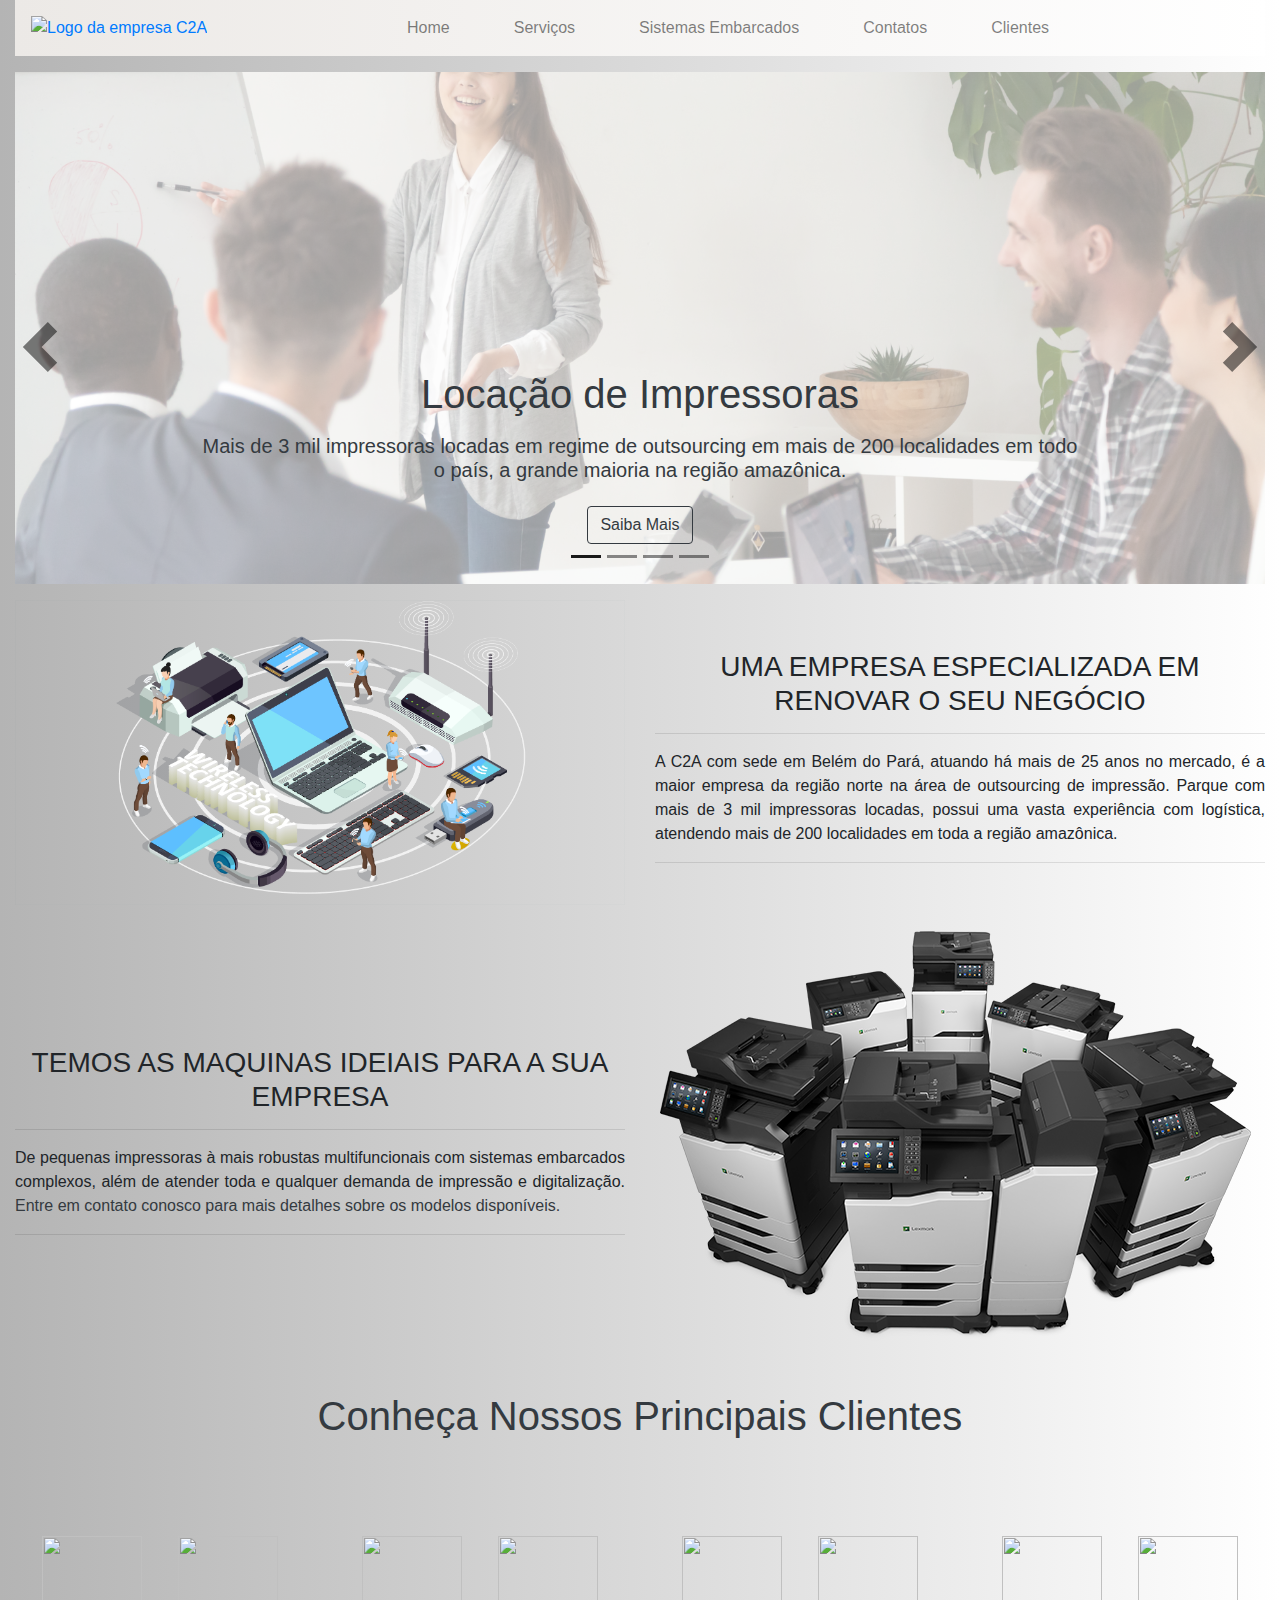
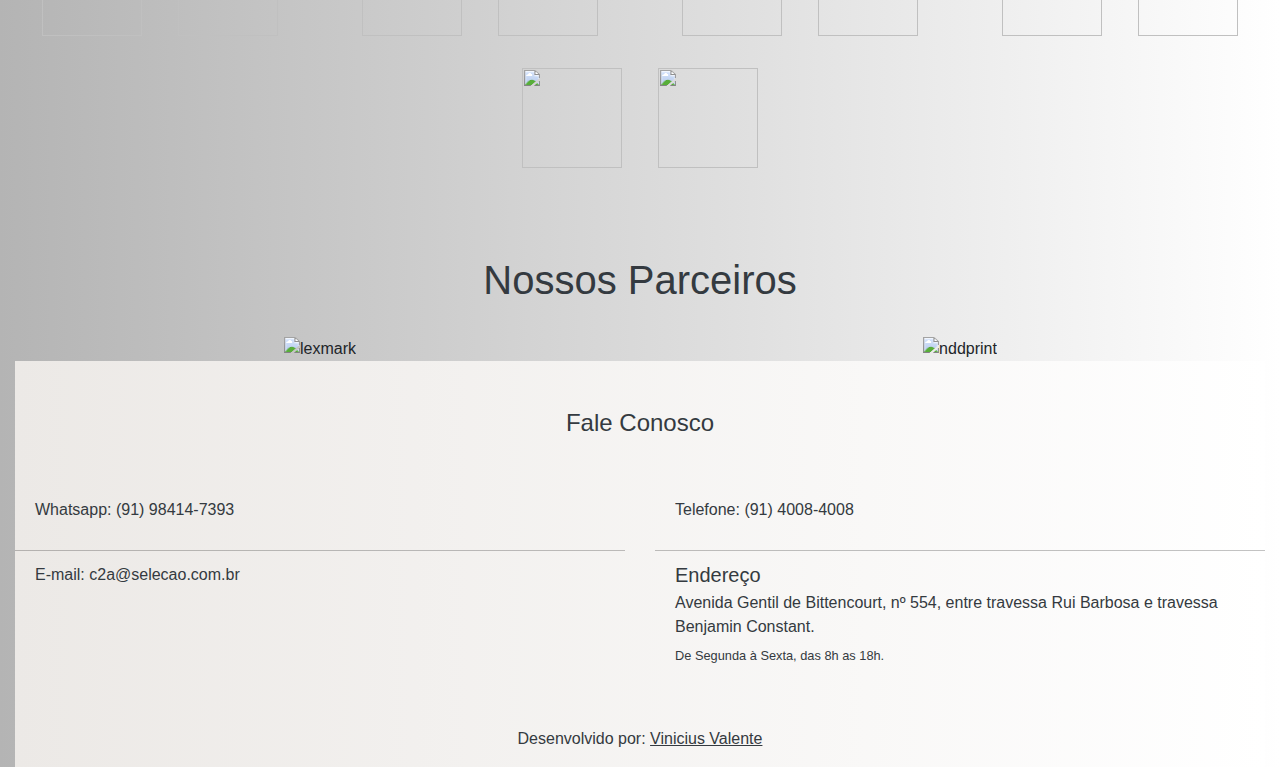
==== commit bb447210: "corrigindo erros e titulos em maiusculo na pagina index.html" ====
--- a/index.html
+++ b/index.html
@@ -111,8 +111,8 @@
         <div class="col-md-6 mb-4">
             <img src="assets/iot.png" class="img-fluid z-depth-1-half" alt="">
         </div>
-        <div class="col-md-6 my-auto text-center">
-            <h3 class="h3 mb-3">Uma Empresa Especializada Em Renovar O Seu Negócio</h3>
+        <div class="col-md-6 my-auto">
+            <h3 class="text-uppercase text-center mb-3">Uma Empresa Especializada Em Renovar O Seu Negócio</h3>
             <hr>
             <p class="text-justify">A C2A com sede em Belém do Pará, atuando há mais de 25 anos no mercado, é a maior empresa da região norte na área de outsourcing de impressão. Parque com mais de 3 mil impressoras locadas, possui uma vasta experiência com logística, atendendo mais de 200 localidades em toda a região amazônica.</p>
             <hr>
@@ -120,7 +120,7 @@
     </div>
     <div class="row">
         <div class="col-md-6 my-auto">
-            <h3 class="h3 mb-3 text-center">Temos As Maquinas Ideiais Para A Sua Empresa </h3>
+            <h3 class="text-uppercase text-center mb-3">Temos As Maquinas Ideiais Para A Sua Empresa </h3>
             <hr>
             <p class="text-justify">De pequenas impressoras à mais robustas multifuncionais com sistemas embarcados complexos, além de atender toda e qualquer demanda de impressão e digitalização. <a class="text-dark" href="#contatos">Entre em contato conosco para mais detalhes sobre os modelos disponíveis.</a></p>
             <hr>
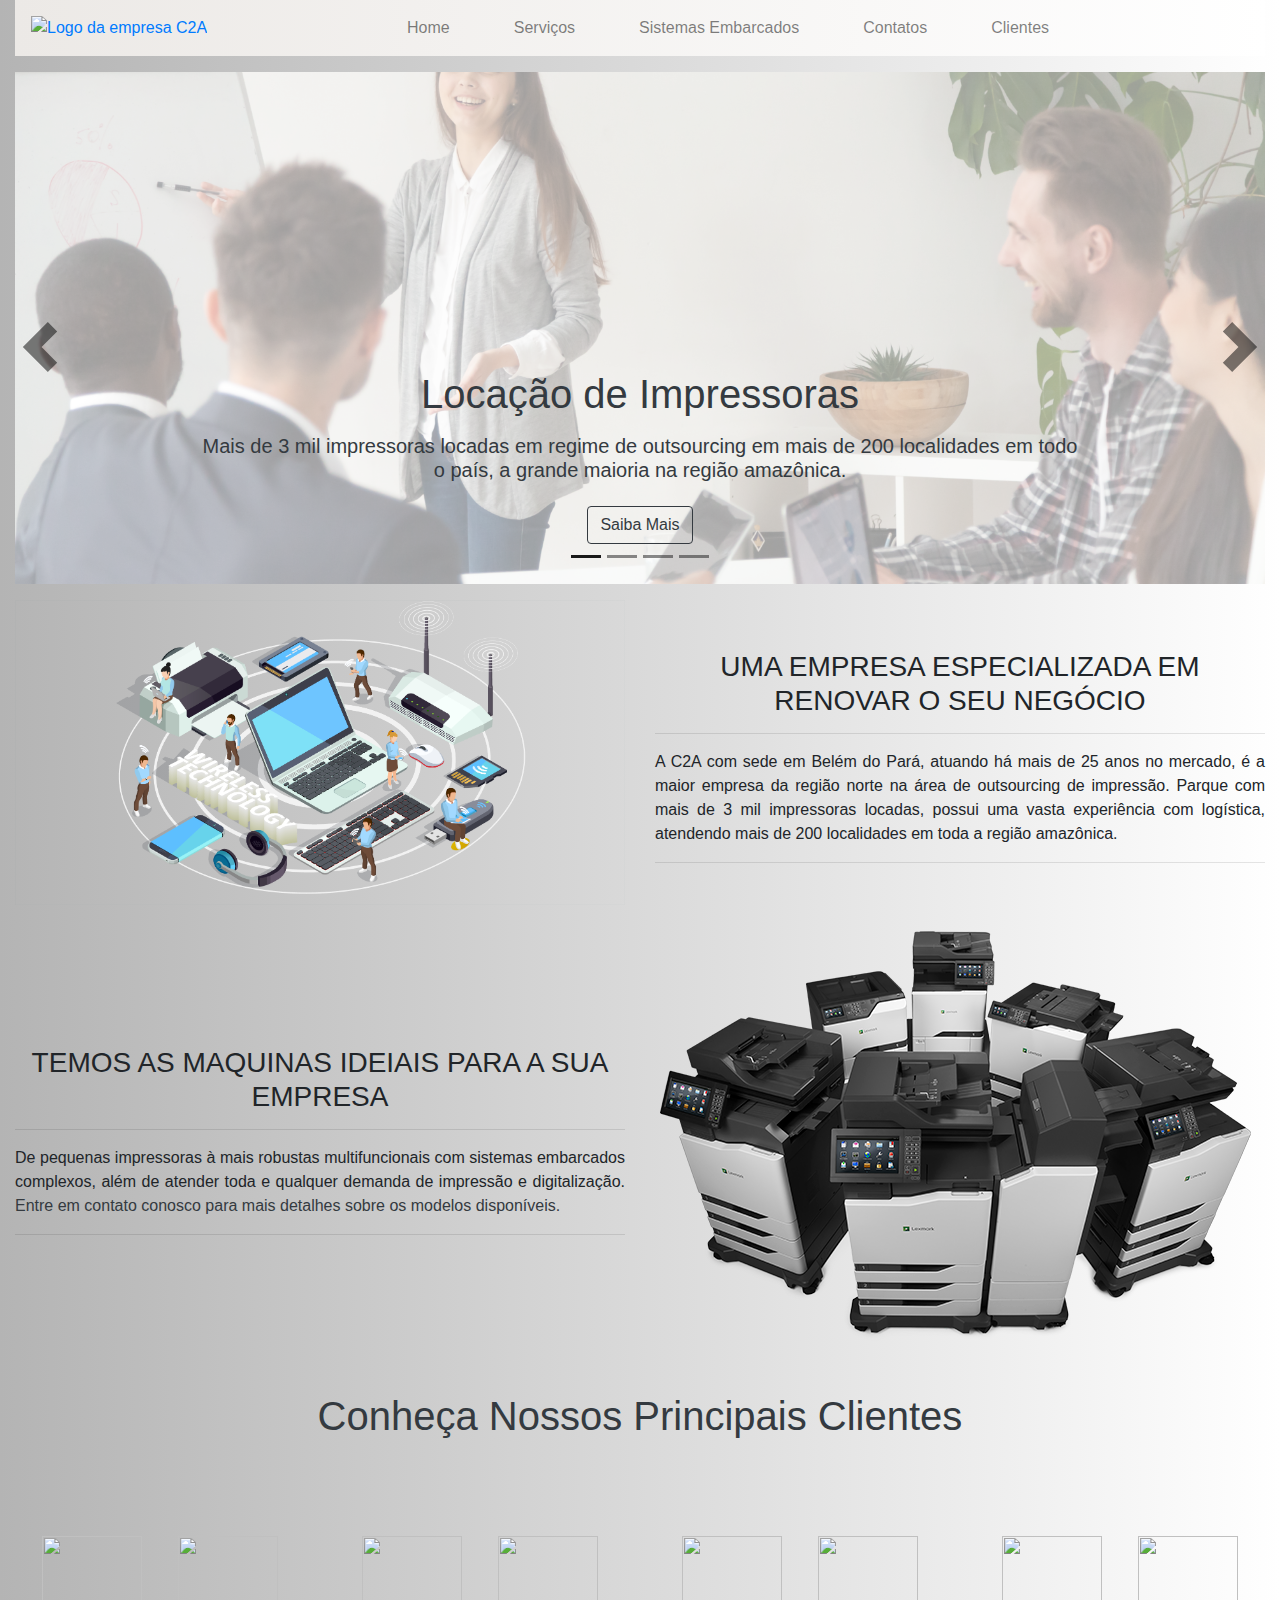
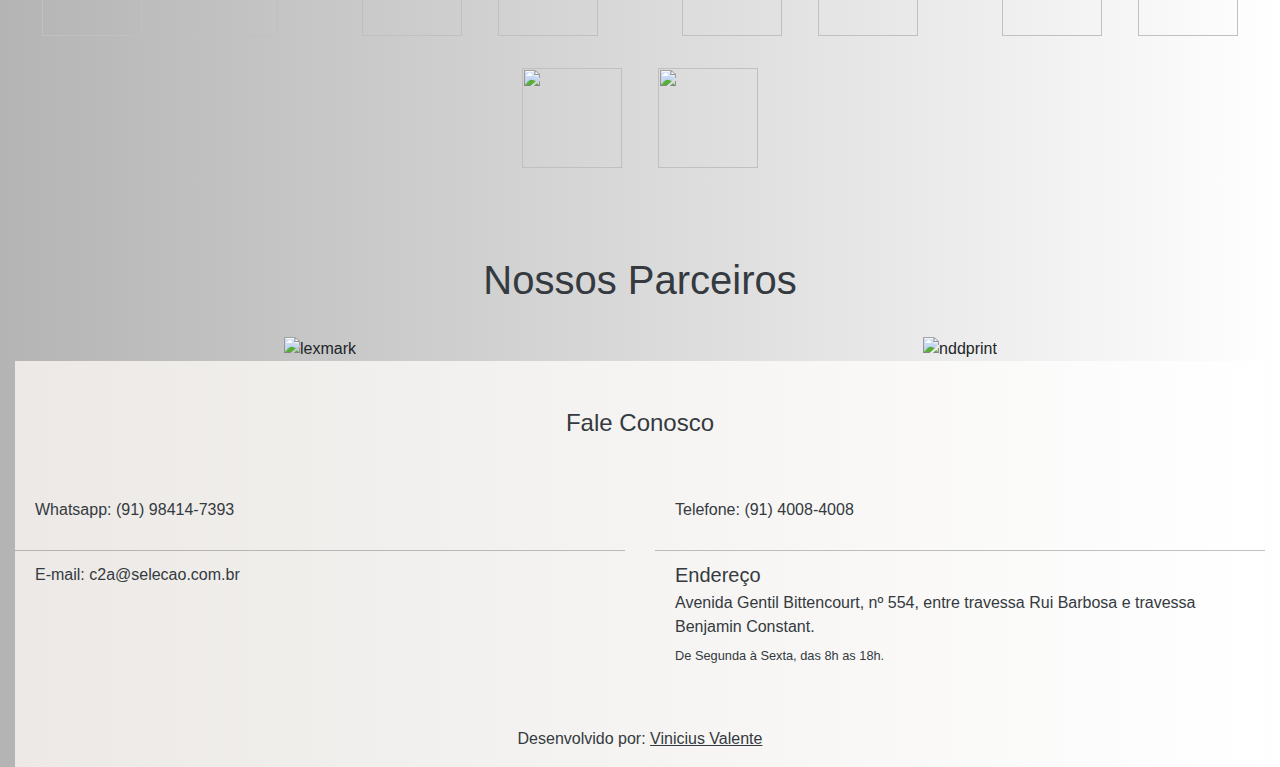
==== commit 640c830f: "alterando o email apresentado no index e nas emais paginas" ====
--- a/index.html
+++ b/index.html
@@ -229,7 +229,7 @@
                     </li>
                     <li class="bg-transparent text-dark list-group-item">
                         <h5 class="mb-1">Endereço</h5>
-                        <p class="mb-1">Avenida Gentil de Bittencourt, nº 554, entre travessa Rui Barbosa e travessa Benjamin Constant.</p>
+                        <p class="mb-1">Avenida Gentil Bittencourt, nº 554, entre travessa Rui Barbosa e travessa Benjamin Constant.</p>
                         <small>De Segunda à Sexta, das 8h as 18h.</small>
                     </li>
                 </ul>
@@ -255,7 +255,7 @@
             </div>
             <div id="icone-email" class="justify-content-end row">
                 <h4 id="email-flutuante" class="bg-dark text-white mx-auto" style="display: none">
-                    c2a@selecao.com.br
+                    selecao@c2a.com.br
                 </h4>
                 <a class="text-dark" href="mailto:c2a@selecao.com.br?Subject=COMERCIAL" role="button">
                     <h1><i class="bg-white fas fa-envelope-square fa-lg"></i></h1>
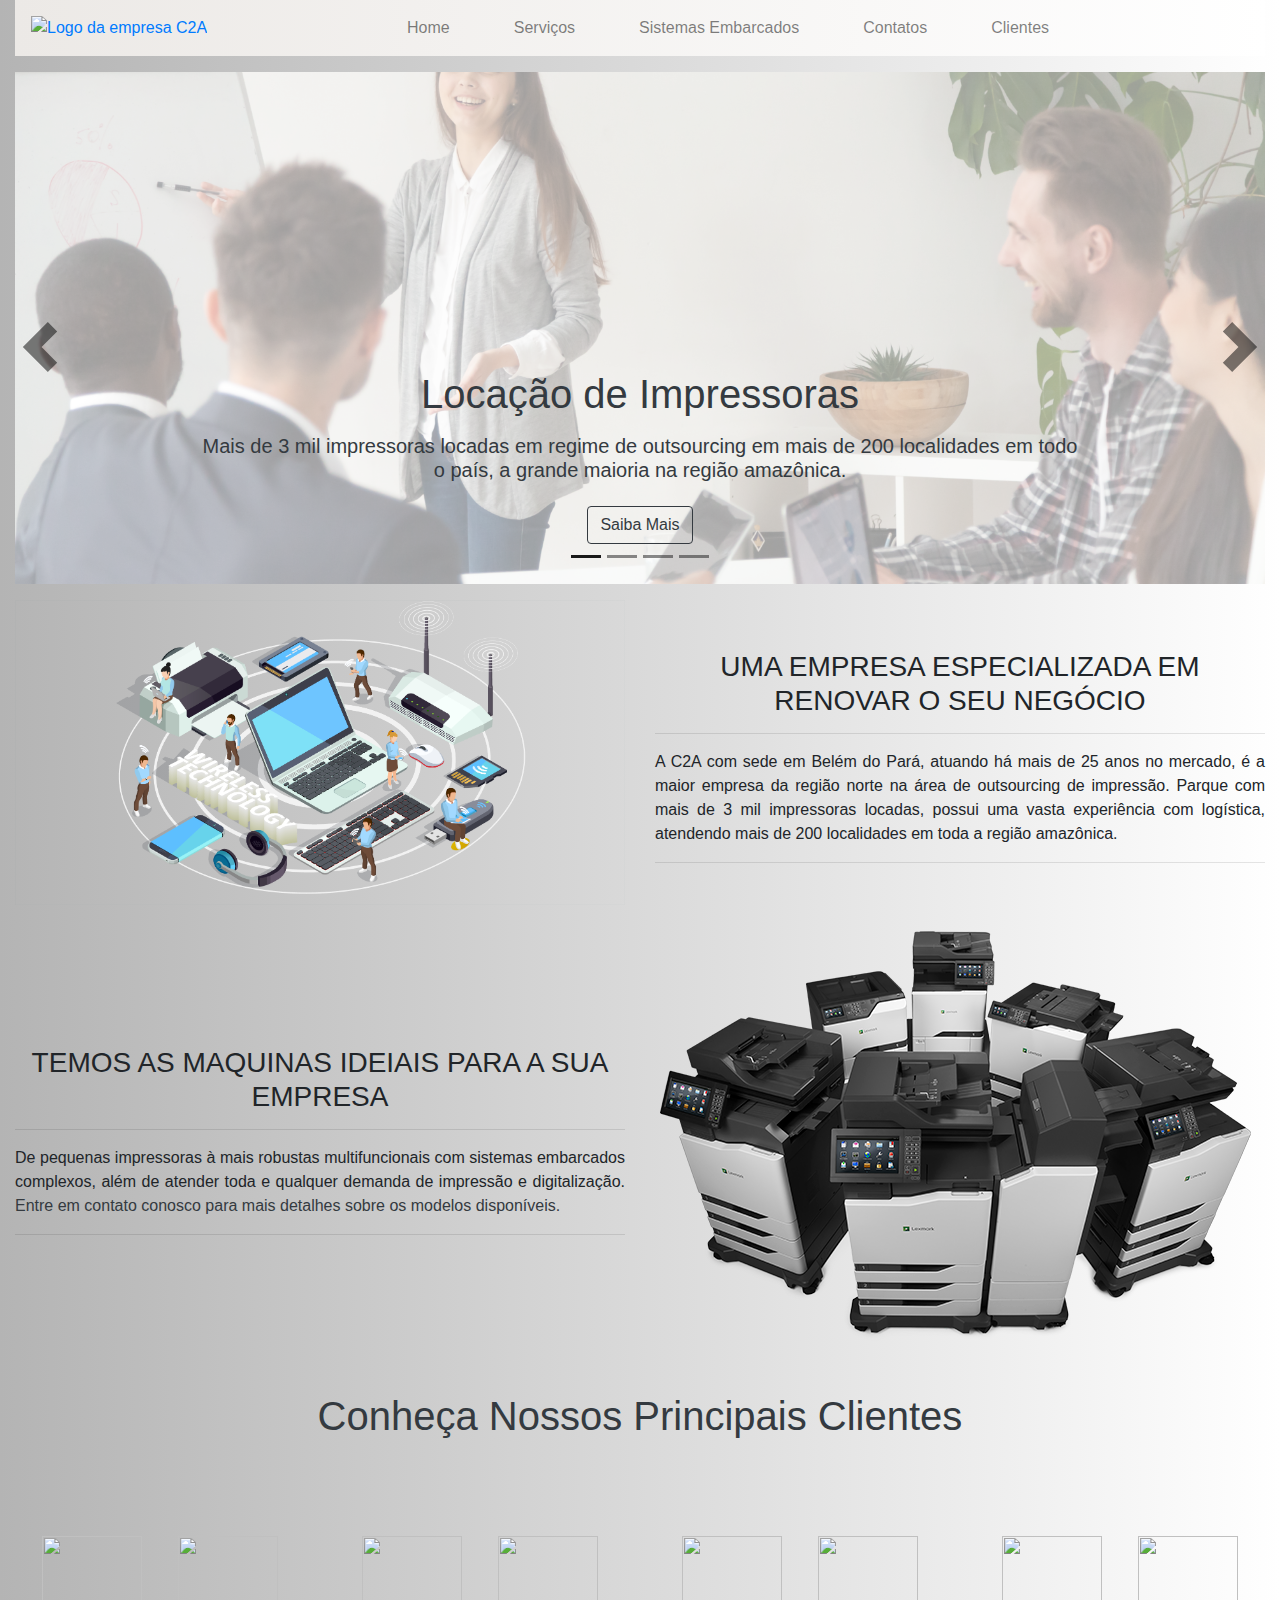
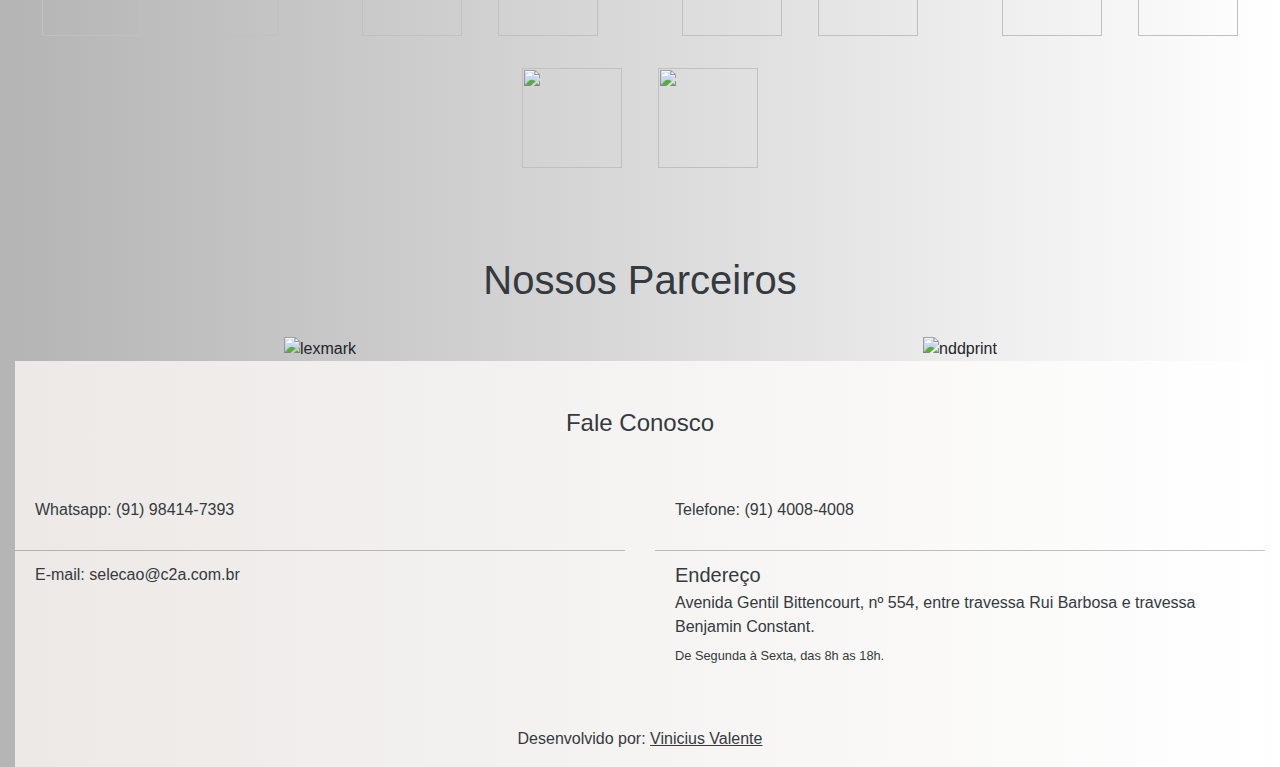
==== commit 30f184ec: "alterando email das paginas" ====
--- a/index.html
+++ b/index.html
@@ -210,8 +210,8 @@
                     <li class="bg-transparent text-dark list-group-item">
                         <p>
                             <i class="far fa-envelope"></i>
-                            <a class="text-dark" href="mailto:c2a@selecao.com.br?Subject=COMERCIAL">
-                                E-mail: c2a@selecao.com.br
+                            <a class="text-dark" href="mailto:selecao@c2a.com.br?Subject=COMERCIAL">
+                                E-mail: selecao@c2a.com.br
                             </a>
                         </p>
                     </li>
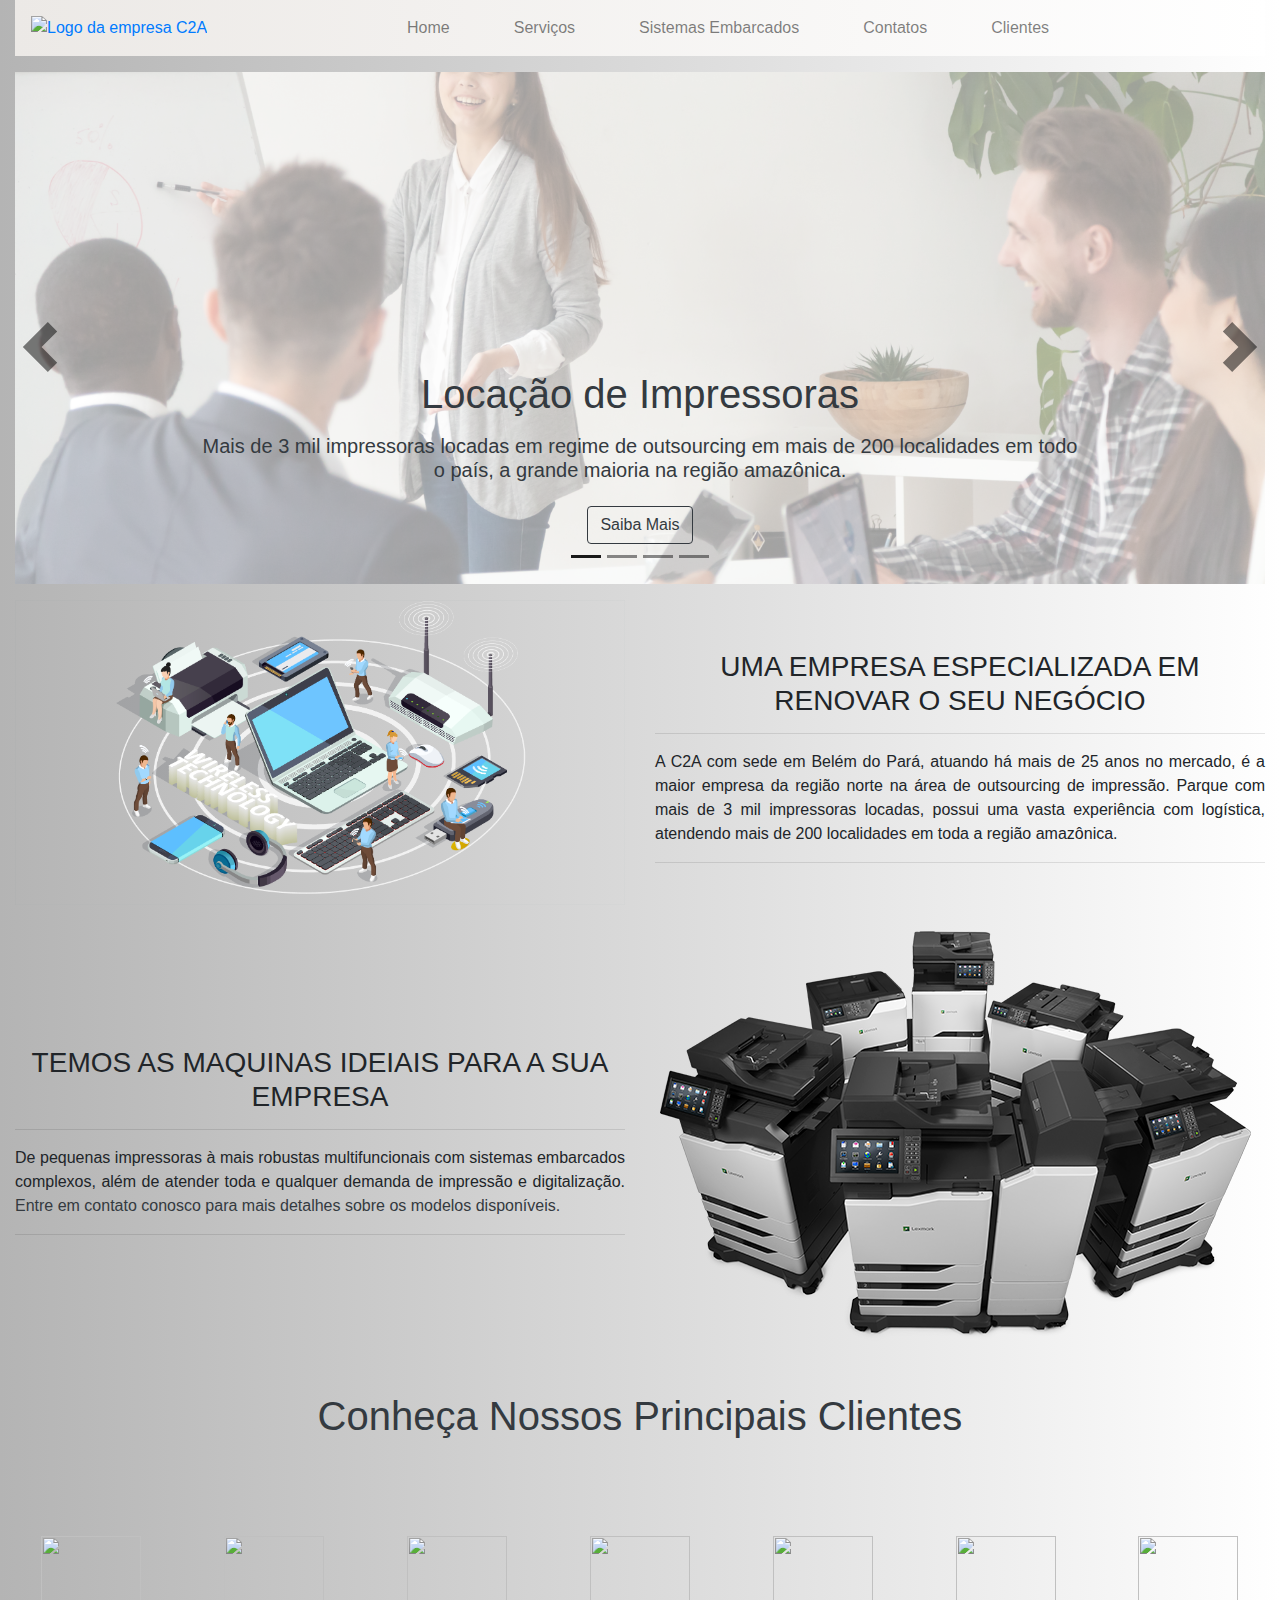
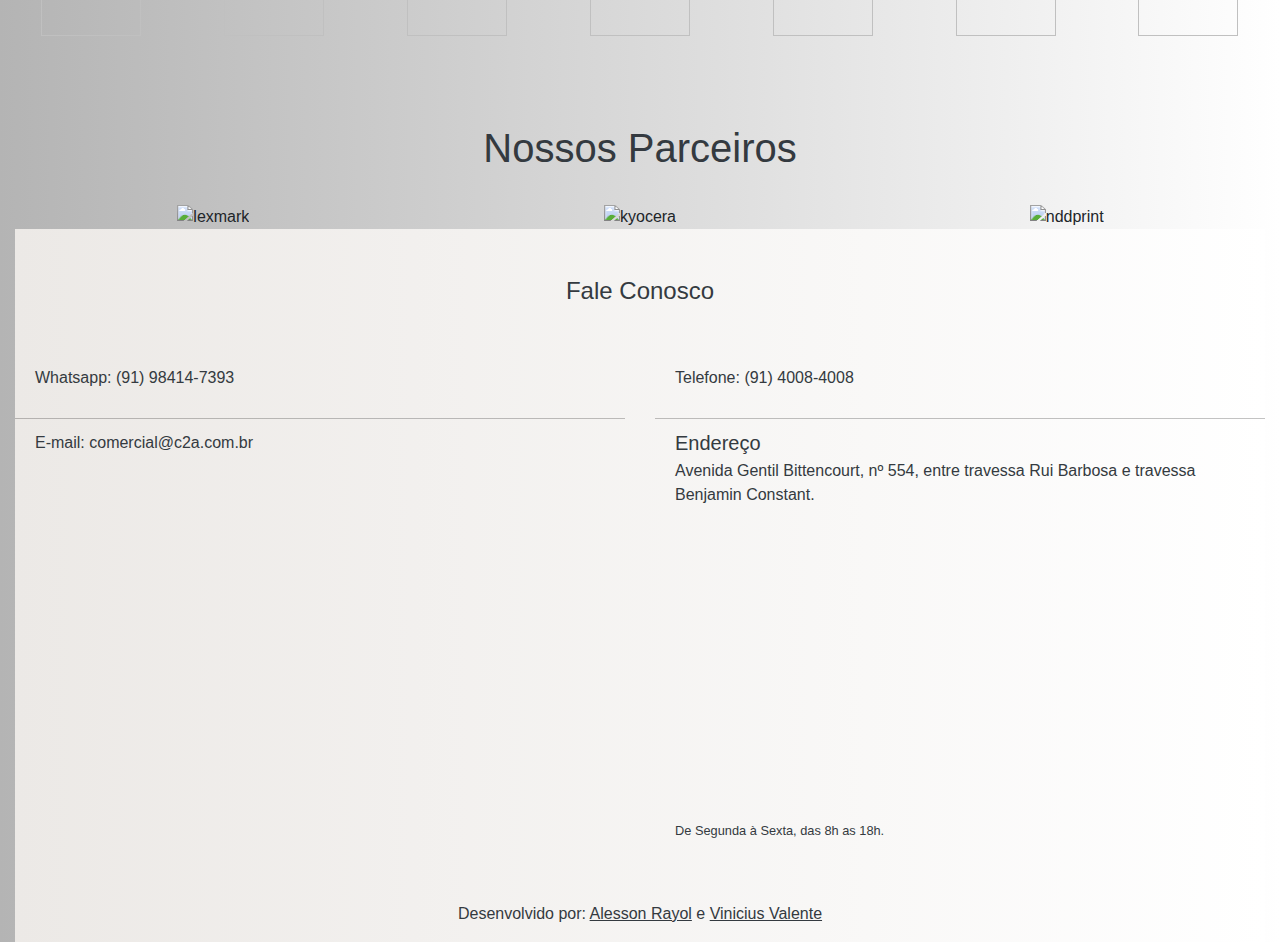
==== commit a44ed999: "Add files via upload" ====
--- a/index.html
+++ b/index.html
@@ -1,287 +1,302 @@
-<!DOCTYPE html>
-<html lang="pt-br">
-<head>
-    <meta charset="UTF-8">
-    <title>C2A - Soluções em Tecnologia</title>
-    <meta name="viewport" content="width=device-width, initial-scale=1.0">
-    <meta http-equiv="X-UA-Compatible" content="ie=edge">
-
-    <!-- animate.css CSS -->
-    <link rel="stylesheet" href="https://cdnjs.cloudflare.com/ajax/libs/animate.css/3.7.2/animate.min.css">
-
-    <script src="https://kit.fontawesome.com/0b1124127f.js"></script>
-    <link rel="stylesheet" href="https://stackpath.bootstrapcdn.com/bootstrap/4.3.1/css/bootstrap.min.css"
-          integrity="sha384-ggOyR0iXCbMQv3Xipma34MD+dH/1fQ784/j6cY/iJTQUOhcWr7x9JvoRxT2MZw1T" crossorigin="anonymous">
-    <link rel="stylesheet" href="css/all.css">
-    <link rel="stylesheet" href="css/index.css">
-</head>
-<body class="container-fluid">
-<header id="menu" class="custom-bg mb-3">
-    <nav class="navbar navbar-expand-lg navbar-light">
-        <a href="index.html">
-        <img src="assets/c2a/c2a-logo-vetor.png" alt="Logo da empresa C2A" style="height: 100px; width: 150px;">
-        </a>
-        <button class="navbar-toggler" type="button" data-toggle="collapse" data-target="#navbarNav"
-                aria-controls="navbarNav" aria-expanded="false" aria-label="Alterna navegação">
-            <span class="navbar-toggler-icon"></span>
-        </button>
-        <div class="collapse navbar-collapse" id="navbarNav">
-            <ul class="navbar-nav mx-auto my-auto">
-                <li class="nav-item mx-4">
-                    <a class="nav-link" href="index.html">Home</a>
-                </li>
-                <li class="nav-item mx-4">
-                    <a class="nav-link" href="services/servicos.html">Serviços</a>
-                </li>
-                <li class="nav-item mx-4">
-                    <a class="nav-link" href="services/embarcados.html">Sistemas Embarcados</a>
-                </li>
-                <li class="nav-item mx-4">
-                    <a class="nav-link" href="#contatos">Contatos</a>
-                </li>
-                <li class="nav-item mx-4">
-                    <a class="nav-link" href="#clientes">Clientes</a>
-                </li>
-            </ul>
-        </div>
-    </nav>
-</header>
-<section id="resumo-desktop" class="mb-3">
-    <div id="myCarousel" class="carousel slide" data-interval="3000"  data-ride="carousel">
-        <ol class="carousel-indicators text-dark">
-            <li data-target="#myCarousel" data-slide-to="0" class="active"></li>
-            <li data-target="#myCarousel" data-slide-to="1"></li>
-            <li data-target="#myCarousel" data-slide-to="2"></li>
-            <li data-target="#myCarousel" data-slide-to="3"></li>
-        </ol>
-        <div class="carousel-inner">
-            <div class="carousel-item active">
-                <div class="bg-white">
-                    <img style="height: 32em !important; width: 100% !important; object-fit: cover !important; object-position: center !important" class="text-center" src="assets/carrousel/carrousel-1.png">
-                </div>
-                <div class="carousel-caption text-dark d-sm-block">
-                    <h1 class="animated fadeInDown" style="animation-duration: 1.25s">Locação de Impressoras<h1>
-                    <h5 class="mt-3 animated fadeInDown" style="animation-duration: 1.25s">Mais de 3 mil impressoras locadas em regime de outsourcing em mais de 200 localidades em todo o país, a grande maioria na região amazônica.</h5>
-                    <a href="services/servicos.html" role="button" class="btn btn-outline-dark mt-3 animated fadeInDown" style="animation-duration: 1.25s">Saiba Mais</a>
-                </div>
-            </div>
-            <div class="carousel-item">
-                <div class="bg-white">
-                    <img style="height: 32em !important; width: 100% !important; object-fit: cover !important; object-position: center !important;" class="text-center" src="assets/carrousel/carrousel-2.png">
-                </div>
-                <div class="carousel-caption text-dark d-sm-block">
-                    <h1 class="animated fadeInDown" style="animation-duration: 1.25s">GED</h1>
-                    <h5 class="mt-3 animated fadeInDown" style="animation-duration: 1.25s">Controlamos mais de 10 milhões de impressões por mês.</h5>
-                    <a href="services/servicos.html" role="button" class=" btn btn-outline-dark mt-3 animated fadeInDown" style="animation-duration: 1.25s">Saiba Mais</a>
-                </div>
-            </div>
-            <div class="carousel-item">
-                <div class="bg-white">
-                    <img style="height: 32em !important; width: 100% !important; object-fit: cover !important; object-position: center !important;" class="text-center" src="assets/carrousel/carrousel-3.png">
-                </div>
-                <div class="carousel-caption text-dark d-sm-block">
-                    <h1 class="animated fadeInDown" style="animation-duration: 1.25s">Digitalização</h1>
-                    <h5 class="mt-3 animated fadeInDown" style="animation-duration: 1.25s">Temos softwares específicos para as mais variadas aplicações de processos</h5>
-                    <a href="services/servicos.html" role="button" class="btn btn-outline-dark mt-3 animated fadeInDown" style="animation-duration: 1.25s">Saiba Mais</a>
-                </div>
-            </div>
-            <div class="carousel-item">
-                <div class="bg-white">
-                    <img style="height: 32em !important; width: 100% !important; object-fit: cover !important; object-position: center !important;" class="text-center" src="assets/carrousel/carrousel-4.png">
-                </div>
-                <div class="carousel-caption text-dark d-sm-block">
-                    <h1 class="animated fadeInDown" style="animation-duration: 1.25s">Soluções Embarcadas</h1>
-                    <h5 class="mt-3 animated fadeInDown" style="animation-duration: 1.25s">Trabalhamos com soluções embarcadas em nossas multifuncionais para aumentar a eficiência do seu negócio.</h5>
-                    <a href="services/embarcados.html" role="button" class="btn btn-outline-dark mt-3 animated fadeInDown" style="animation-duration: 1.25s">Saiba Mais</a>
-                </div>
-            </div>
-        </div>
-        <a style="height: 50px !important; width: 50px !important; top: 250px !important;" class="carousel-control-prev" href="#myCarousel" data-slide="prev">
-            <span style="height: 50px !important; width: 50px !important;" class="carousel-control-prev-icon" aria-hidden="true"></span>
-            <span class="sr-only">Previous</span>
-        </a>
-        <a style="height: 50px !important; width: 50px !important; top: 250px !important;" class="carousel-control-next" href="#myCarousel" data-slide="next">
-            <span style="height: 50px !important; width: 50px !important;" class="carousel-control-next-icon" aria-hidden="true"></span>
-            <span class="sr-only">Next</span>
-        </a>
-    </div>
-</section>
-<section class="">
-    <div class="row">
-        <div class="col-md-6 mb-4">
-            <img src="assets/iot.png" class="img-fluid z-depth-1-half" alt="">
-        </div>
-        <div class="col-md-6 my-auto">
-            <h3 class="text-uppercase text-center mb-3">Uma Empresa Especializada Em Renovar O Seu Negócio</h3>
-            <hr>
-            <p class="text-justify">A C2A com sede em Belém do Pará, atuando há mais de 25 anos no mercado, é a maior empresa da região norte na área de outsourcing de impressão. Parque com mais de 3 mil impressoras locadas, possui uma vasta experiência com logística, atendendo mais de 200 localidades em toda a região amazônica.</p>
-            <hr>
-        </div>
-    </div>
-    <div class="row">
-        <div class="col-md-6 my-auto">
-            <h3 class="text-uppercase text-center mb-3">Temos As Maquinas Ideiais Para A Sua Empresa </h3>
-            <hr>
-            <p class="text-justify">De pequenas impressoras à mais robustas multifuncionais com sistemas embarcados complexos, além de atender toda e qualquer demanda de impressão e digitalização. <a class="text-dark" href="#contatos">Entre em contato conosco para mais detalhes sobre os modelos disponíveis.</a></p>
-            <hr>
-        </div>
-        <div class="col-md-6 mb-4">
-            <img src="assets/lexmark-maquinas.png" class="img-fluid z-depth-1-half" alt="">
-        </div>
-    </div>
-</section>
-<section id="clientes" class="mb-5">
-    <div class="row mb-5">
-        <div class="col-lg-8 text-dark py-4 text-center mx-auto">
-            <h1 class="font-weight-light">Conheça Nossos Principais Clientes</h1>
-        </div>
-    </div>
-    <div class="d-inline text-center">
-        <div class="row">
-            <div class="col-xs-1"></div>
-            <div class="col-xs-2 mx-auto">
-                <img class="img-fluid m-3" src="assets/clientes/basa-logo.png" alt=""
-                     style="height: 100px; width: 100px;">
-                <img class="img-fluid m-3" src="assets/clientes/banpara-logo.png" alt=""
-                     style="height: 100px; width: 100px;">
-            </div>
-            <div class="col-xs-2 mx-auto">
-                <img class="img-fluid m-3" src="assets/clientes/inss-logo.png" alt=""
-                     style="height: 100px; width: 100px;">
-                <img class="img-fluid m-3" src="assets/clientes/policia-civil-logo.png" alt=""
-                     style="height: 100px; width: 100px;">
-            </div>
-            <div class="col-xs-2 mx-auto">
-                <img class="img-fluid m-3" src="assets/clientes/sefa-logo.png" alt=""
-                     style="height: 100px; width: 100px;">
-                <img class="img-fluid m-3" src="assets/clientes/segup-logo.png" alt=""
-                     style="height: 100px; width: 100px;">
-            </div>
-            <div class="col-xs-2 mx-auto">
-                <img class="img-fluid m-3" src="assets/clientes/tre-logo.png" alt=""
-                     style="height: 100px; width: 100px;">
-                <img class="img-fluid m-3" src="assets/clientes/senac-logo.png" alt=""
-                     style="height: 100px; width: 100px;">
-            </div>
-            <div class="col-xs-2 mx-auto">
-                <img class="img-fluid m-3" src="assets/clientes/faspm-logo.png" alt=""
-                     style="height: 100px; width: 100px;">
-                <img class="img-fluid m-3" src="assets/clientes/mte-logo.png" alt=""
-                     style="height: 100px; width: 100px;">
-            </div>
-            <div class="col-xs-1"></div>
-        </div>
-    </div>
-    </div>
-</section>
-<section id="parceiros">
-    <div class="d-inline text-center">
-        <div class="col-lg-8 text-dark py-4 text-center mx-auto">
-            <h1 class="font-weight-light">Nossos Parceiros</h1>
-        </div>
-        <div class="row">
-            <div class="col-sm">
-                <img class="img-fluid" src="assets/parceiros/lexmark-logo.png" alt="lexmark"
-                     style="width: 300px; height: 300px;">
-            </div>
-            <div class="col-sm">
-                <img class="img-fluid" src="assets/parceiros/nddprint-logo.png" alt="nddprint"
-                     style="width: 300px; height: 300px;">
-            </div>
-        </div>
-    </div>
-</section>
-<section id="contatos">
-    <footer class="custom-bg">
-        <div class="row">
-            <h4 class="mx-auto my-5 text-dark">Fale Conosco</h4>
-        </div>
-        <div class="row">
-            <div class="col-lg-6">
-                <ul class="list-group list-group-flush">
-                    <li class="bg-transparent text-dark list-group-item">
-                        <p>
-                            <i class="fab fa-whatsapp"></i>
-                            <a class="text-dark" href="https://api.whatsapp.com/send?phone=5591984147393">
-                                Whatsapp: (91) 98414-7393
-                            </a>
-                        </p>
-                    </li>
-                    <li class="bg-transparent text-dark list-group-item">
-                        <p>
-                            <i class="far fa-envelope"></i>
-                            <a class="text-dark" href="mailto:selecao@c2a.com.br?Subject=COMERCIAL">
-                                E-mail: selecao@c2a.com.br
-                            </a>
-                        </p>
-                    </li>
-                </ul>
-            </div>
-            <div class="col-lg-6">
-                <ul class="list-group list-group-flush">
-                    <li class="bg-transparent text-dark list-group-item">
-                        <p>
-                            <i class="fas fa-phone"></i>
-                            <a class="text-dark" href="tel:+55914008-4008">
-                                Telefone: (91) 4008-4008
-                            </a>
-                        </p>
-                    </li>
-                    <li class="bg-transparent text-dark list-group-item">
-                        <h5 class="mb-1">Endereço</h5>
-                        <p class="mb-1">Avenida Gentil Bittencourt, nº 554, entre travessa Rui Barbosa e travessa Benjamin Constant.</p>
-                        <small>De Segunda à Sexta, das 8h as 18h.</small>
-                    </li>
-                </ul>
-            </div>
-        </div>
-        <div class="row">
-            <p class="text-center text-dark mt-5 mx-auto">Desenvolvido por: <a href="https://www.linkedin.com/in/vinicius-valente/" class="text-dark"><u>Vinicius Valente</u></a></p>
-        </div>
-    </footer>
-</section>
-<section id="icones-laterais" style="position: fixed !important; right:15px !important; bottom: 5px !important;">
-    <div class="d-inline">
-        <div class="col">
-            <div id="icone-whatsapp" class="justify-content-end row">
-                <h4 id="whatsapp-flutuante" class="bg-dark text-white mx-auto" style="display: none">
-                    (91) 98414-7393
-                </h4>
-                <a class="text-dark text-left" href="https://api.whatsapp.com/send?phone=5591984147393" role="button">
-                    <h1>
-                        <i class="bg-white fab fa-whatsapp-square fa-lg"></i>
-                    </h1>
-                </a>
-            </div>
-            <div id="icone-email" class="justify-content-end row">
-                <h4 id="email-flutuante" class="bg-dark text-white mx-auto" style="display: none">
-                    selecao@c2a.com.br
-                </h4>
-                <a class="text-dark" href="mailto:c2a@selecao.com.br?Subject=COMERCIAL" role="button">
-                    <h1><i class="bg-white fas fa-envelope-square fa-lg"></i></h1>
-                </a>
-            </div>
-            <div id="icone-telefone" class="justify-content-end row">
-                <h4 id="telefone-flutuante" class="bg-dark text-white mx-auto" style="display: none">
-                    (91) 4008-4008
-                </h4>
-                <a class="text-dark" href="tel:+55914008-4008" role="button">
-                    <h1><i class="bg-white fas fa-phone-square fa-lg"></i></h1>
-                </a>
-            </div>
-        </div>
-    </div>
-</section>
-<script src="https://code.jquery.com/jquery-3.3.1.slim.min.js"
-        integrity="sha384-q8i/X+965DzO0rT7abK41JStQIAqVgRVzpbzo5smXKp4YfRvH+8abtTE1Pi6jizo"
-        crossorigin="anonymous"></script>
-<script src="https://cdnjs.cloudflare.com/ajax/libs/popper.js/1.14.7/umd/popper.min.js"
-        integrity="sha384-UO2eT0CpHqdSJQ6hJty5KVphtPhzWj9WO1clHTMGa3JDZwrnQq4sF86dIHNDz0W1"
-        crossorigin="anonymous"></script>
-<script src="https://stackpath.bootstrapcdn.com/bootstrap/4.3.1/js/bootstrap.min.js"
-        integrity="sha384-JjSmVgyd0p3pXB1rRibZUAYoIIy6OrQ6VrjIEaFf/nJGzIxFDsf4x0xIM+B07jRM"
-        crossorigin="anonymous"></script>
-<script src="js/servicos.js"></script>
-</body>
-
-</html>
+<!DOCTYPE html>
+<html lang="pt-br">
+<head>
+    <meta charset="UTF-8">
+    <title>C2A - Soluções em Tecnologia</title>
+    <meta name="viewport" content="width=device-width, initial-scale=1.0">
+    <meta http-equiv="X-UA-Compatible" content="ie=edge">
+
+    <link rel="apple-touch-icon" sizes="57x57" href="assets/logo/apple-icon-57x57.png">
+    <link rel="icon" type="image/png" sizes="16x16" href="assets/logo/favicon-16x16.png">
+    <link rel="manifest" href="assets/logo/manifest.json">
+    <meta name="msapplication-TileColor" content="#ca3605">
+    <meta name="msapplication-TileImage" content="assets/logo/ms-icon-144x144.png">
+    <meta name="theme-color" content="#ca3605">
+
+    <!-- animate.css CSS -->
+    <link rel="stylesheet" href="https://cdnjs.cloudflare.com/ajax/libs/animate.css/3.7.2/animate.min.css">
+
+    <script src="https://kit.fontawesome.com/0b1124127f.js"></script>
+    <link rel="stylesheet" href="https://stackpath.bootstrapcdn.com/bootstrap/4.3.1/css/bootstrap.min.css"
+          integrity="sha384-ggOyR0iXCbMQv3Xipma34MD+dH/1fQ784/j6cY/iJTQUOhcWr7x9JvoRxT2MZw1T" crossorigin="anonymous">
+    <link rel="stylesheet" href="css/all.css">
+    <link rel="stylesheet" href="css/index.css">
+</head>
+<body class="container-fluid">
+<header id="menu" class="custom-bg mb-3">
+    <nav class="navbar navbar-expand-lg navbar-light">
+        <a href="index.html">
+        <img src="assets/c2a/c2a-logo-vetor.png" alt="Logo da empresa C2A" style="height: 100px; width: 150px;">
+        </a>
+        <button class="navbar-toggler" type="button" data-toggle="collapse" data-target="#navbarNav"
+                aria-controls="navbarNav" aria-expanded="false" aria-label="Alterna navegação">
+            <span class="navbar-toggler-icon"></span>
+        </button>
+        <div class="collapse navbar-collapse" id="navbarNav">
+            <ul class="navbar-nav mx-auto my-auto">
+                <li class="nav-item mx-4">
+                    <a class="nav-link" href="index.html">Home</a>
+                </li>
+                <li class="nav-item mx-4">
+                    <a class="nav-link" href="services/servicos.html">Serviços</a>
+                </li>
+                <li class="nav-item mx-4">
+                    <a class="nav-link" href="services/embarcados.html">Sistemas Embarcados</a>
+                </li>
+                <li class="nav-item mx-4">
+                    <a class="nav-link" href="#contatos">Contatos</a>
+                </li>
+                <li class="nav-item mx-4">
+                    <a class="nav-link" href="#clientes">Clientes</a>
+                </li>
+            </ul>
+        </div>
+    </nav>
+</header>
+<section id="resumo-desktop" class="mb-3">
+    <div id="myCarousel" class="carousel slide" data-interval="3000"  data-ride="carousel">
+        <ol class="carousel-indicators text-dark">
+            <li data-target="#myCarousel" data-slide-to="0" class="active"></li>
+            <li data-target="#myCarousel" data-slide-to="1"></li>
+            <li data-target="#myCarousel" data-slide-to="2"></li>
+            <li data-target="#myCarousel" data-slide-to="3"></li>
+        </ol>
+        <div class="carousel-inner">
+            <div class="carousel-item active">
+                <div class="bg-white">
+                    <img style="height: 32em !important; width: 100% !important; object-fit: cover !important; object-position: center !important" class="text-center" src="assets/carrousel/carrousel-1.png">
+                </div>
+                <div class="carousel-caption text-dark d-sm-block">
+                    <h1 class="animated fadeInDown" style="animation-duration: 1.25s">Locação de Impressoras<h1>
+                    <h5 class="mt-3 animated fadeInDown" style="animation-duration: 1.25s">Mais de 3 mil impressoras locadas em regime de outsourcing em mais de 200 localidades em todo o país, a grande maioria na região amazônica.</h5>
+                    <a href="services/servicos.html" role="button" class="btn btn-outline-dark mt-3 animated fadeInDown" style="animation-duration: 1.25s">Saiba Mais</a>
+                </div>
+            </div>
+            <div class="carousel-item">
+                <div class="bg-white">
+                    <img style="height: 32em !important; width: 100% !important; object-fit: cover !important; object-position: center !important;" class="text-center" src="assets/carrousel/carrousel-2.png">
+                </div>
+                <div class="carousel-caption text-dark d-sm-block">
+                    <h1 class="animated fadeInDown" style="animation-duration: 1.25s">GED</h1>
+                    <h5 class="mt-3 animated fadeInDown" style="animation-duration: 1.25s">Controlamos mais de 10 milhões de impressões por mês.</h5>
+                    <a href="services/servicos.html" role="button" class=" btn btn-outline-dark mt-3 animated fadeInDown" style="animation-duration: 1.25s">Saiba Mais</a>
+                </div>
+            </div>
+            <div class="carousel-item">
+                <div class="bg-white">
+                    <img style="height: 32em !important; width: 100% !important; object-fit: cover !important; object-position: center !important;" class="text-center" src="assets/carrousel/carrousel-3.png">
+                </div>
+                <div class="carousel-caption text-dark d-sm-block">
+                    <h1 class="animated fadeInDown" style="animation-duration: 1.25s">Digitalização</h1>
+                    <h5 class="mt-3 animated fadeInDown" style="animation-duration: 1.25s">Temos softwares específicos para as mais variadas aplicações de processos</h5>
+                    <a href="services/servicos.html" role="button" class="btn btn-outline-dark mt-3 animated fadeInDown" style="animation-duration: 1.25s">Saiba Mais</a>
+                </div>
+            </div>
+            <div class="carousel-item">
+                <div class="bg-white">
+                    <img style="height: 32em !important; width: 100% !important; object-fit: cover !important; object-position: center !important;" class="text-center" src="assets/carrousel/carrousel-4.png">
+                </div>
+                <div class="carousel-caption text-dark d-sm-block">
+                    <h1 class="animated fadeInDown" style="animation-duration: 1.25s">Soluções Embarcadas</h1>
+                    <h5 class="mt-3 animated fadeInDown" style="animation-duration: 1.25s">Trabalhamos com soluções embarcadas em nossas multifuncionais para aumentar a eficiência do seu negócio.</h5>
+                    <a href="services/embarcados.html" role="button" class="btn btn-outline-dark mt-3 animated fadeInDown" style="animation-duration: 1.25s">Saiba Mais</a>
+                </div>
+            </div>
+        </div>
+        <a style="height: 50px !important; width: 50px !important; top: 250px !important;" class="carousel-control-prev" href="#myCarousel" data-slide="prev">
+            <span style="height: 50px !important; width: 50px !important;" class="carousel-control-prev-icon" aria-hidden="true"></span>
+            <span class="sr-only">Previous</span>
+        </a>
+        <a style="height: 50px !important; width: 50px !important; top: 250px !important;" class="carousel-control-next" href="#myCarousel" data-slide="next">
+            <span style="height: 50px !important; width: 50px !important;" class="carousel-control-next-icon" aria-hidden="true"></span>
+            <span class="sr-only">Next</span>
+        </a>
+    </div>
+</section>
+<section class="">
+    <div class="row">
+        <div class="col-md-6 mb-4">
+            <img src="assets/iot.png" class="img-fluid z-depth-1-half" alt="">
+        </div>
+        <div class="col-md-6 my-auto">
+            <h3 class="text-uppercase text-center mb-3">Uma Empresa Especializada Em Renovar O Seu Negócio</h3>
+            <hr>
+            <p class="text-justify">A C2A com sede em Belém do Pará, atuando há mais de 25 anos no mercado, é a maior empresa da região norte na área de outsourcing de impressão. Parque com mais de 3 mil impressoras locadas, possui uma vasta experiência com logística, atendendo mais de 200 localidades em toda a região amazônica.</p>
+            <hr>
+        </div>
+    </div>
+    <div class="row">
+        <div class="col-md-6 my-auto">
+            <h3 class="text-uppercase text-center mb-3">Temos As Maquinas Ideiais Para A Sua Empresa </h3>
+            <hr>
+            <p class="text-justify">De pequenas impressoras à mais robustas multifuncionais com sistemas embarcados complexos, além de atender toda e qualquer demanda de impressão e digitalização. <a class="text-dark" href="#contatos">Entre em contato conosco para mais detalhes sobre os modelos disponíveis.</a></p>
+            <hr>
+        </div>
+        <div class="col-md-6 mb-4">
+            <img src="assets/lexmark-maquinas.png" class="img-fluid z-depth-1-half" alt="">
+        </div>
+    </div>
+</section>
+<section id="clientes" class="mb-5">
+    <div class="row mb-5">
+        <div class="col-lg-8 text-dark py-4 text-center mx-auto">
+            <h1 class="font-weight-light">Conheça Nossos Principais Clientes</h1>
+        </div>
+    </div>
+    <div class="d-inline text-center">
+        <div class="row">
+            <div class="col-xs-1"></div>
+            <div class="col-xs-2 mx-auto">
+                <img class="img-fluid m-3" src="assets/clientes/basa-logo.png" alt=""
+                     style="height: 100px; width: 100px;">                
+            </div>
+            <div class="col-xs-2 mx-auto">                
+                <img class="img-fluid m-3" src="assets/clientes/banpara-logo.png" alt=""
+                     style="height: 100px; width: 100px;">
+            </div>
+            <div class="col-xs-2 mx-auto">
+                <img class="img-fluid m-3" src="assets/clientes/sefa-logo.png" alt=""
+                     style="height: 100px; width: 100px;">                
+            </div>          
+            <div class="col-xs-2 mx-auto">                
+                <img class="img-fluid m-3" src="assets/clientes/senar-logo.png" alt=""
+                     style="height: 100px; width: 100px;">
+            </div>
+            <div class="col-xs-2 mx-auto">
+                
+                <img class="img-fluid m-3" src="assets/clientes/policia-civil-logo.png" alt=""
+                     style="height: 100px; width: 100px;">
+            </div>
+            <div class="col-xs-2 mx-auto">
+                
+                <img class="img-fluid m-3" src="assets/clientes/tre-logo.png" alt=""
+                     style="height: 100px; width: 100px;">
+            </div>
+            <div class="col-xs-2 mx-auto">
+                
+                <img class="img-fluid m-3" src="assets/clientes/senac-logo.png" alt=""
+                     style="height: 100px; width: 100px;">
+            </div>
+            <div class="col-xs-1"></div>
+        </div>
+    </div>
+    </div>
+</section>
+<section id="parceiros">
+    <div class="d-inline text-center">
+        <div class="col-lg-8 text-dark py-4 text-center mx-auto">
+            <h1 class="font-weight-light">Nossos Parceiros</h1>
+        </div>
+        <div class="row">
+            <div class="col-sm">
+                <img class="img-fluid" src="assets/parceiros/lexmark-logo.png" alt="lexmark"
+                     style="width: 300px; height: 300px;">
+            </div>
+            <div class="col-sm">
+                <img class="img-fluid" src="assets/parceiros/kyocera-logo.png" alt="kyocera"
+                     style="width: 300px; height: 300px;">
+            </div>
+            <div class="col-sm">
+                <img class="img-fluid" src="assets/parceiros/nddprint-logo.png" alt="nddprint"
+                     style="width: 300px; height: 300px;">
+            </div>
+        </div>
+    </div>
+</section>
+<section id="contatos">
+    <footer class="custom-bg">
+        <div class="row">
+            <h4 class="mx-auto my-5 text-dark">Fale Conosco</h4>
+        </div>
+        <div class="row">
+            <div class="col-lg-6">
+                <ul class="list-group list-group-flush">
+                    <li class="bg-transparent text-dark list-group-item">
+                        <p>
+                            <i class="fab fa-whatsapp"></i>
+                            <a class="text-dark" href="https://api.whatsapp.com/send?phone=5591984147393">
+                                Whatsapp: (91) 98414-7393
+                            </a>
+                        </p>
+                    </li>
+                    <li class="bg-transparent text-dark list-group-item">
+                        <p>
+                            <i class="far fa-envelope"></i>
+                            <a class="text-dark" href="mailto:comercial@c2a.com.br?Subject=COMERCIAL">
+                                E-mail: comercial@c2a.com.br
+                            </a>
+                        </p>
+                    </li>
+                </ul>
+            </div>
+            <div class="col-lg-6">
+                <ul class="list-group list-group-flush">
+                    <li class="bg-transparent text-dark list-group-item">
+                        <p>
+                            <i class="fas fa-phone"></i>
+                            <a class="text-dark" href="tel:+55914008-4008">
+                                Telefone: (91) 4008-4008
+                            </a>
+                        </p>
+                    </li>
+                    <li class="bg-transparent text-dark list-group-item">
+                        <h5 class="mb-1">Endereço</h5>
+                        <p class="mb-1">Avenida Gentil Bittencourt, nº 554, entre travessa Rui Barbosa e travessa Benjamin Constant.</p>
+                        <div>
+                            <iframe src="https://www.google.com/maps/embed?pb=!1m18!1m12!1m3!1d3988.5299880843236!2d-48.489505685245874!3d-1.4560848989380848!2m3!1f0!2f0!3f0!3m2!1i1024!2i768!4f13.1!3m3!1m2!1s0x92a48f8438eaa7c9%3A0xdb6b2c2b2abc0cb1!2sC2A%20tecnologia%20e%20impressora!5e0!3m2!1spt-BR!2sbr!4v1636641860780!5m2!1spt-BR!2sbr" width="600" height="300" style="border:0;" allowfullscreen="" loading="lazy"></iframe>
+                        </div>
+                        <small>De Segunda à Sexta, das 8h as 18h.</small>
+                    </li>
+                </ul>
+            </div>
+        </div>
+        <div class="row">
+            <p class="text-center text-dark mt-5 mx-auto">Desenvolvido por: <a href="https://www.linkedin.com/in/alesson-rayol-02bba2125/" class="text-dark"><u>Alesson Rayol</u></a><a> e </a><a href="https://www.linkedin.com/in/vinicius-valente/" class="text-dark"><u>Vinicius Valente</u></a></p>
+        </div>
+    </footer>
+</section>
+<section id="icones-laterais" style="position: fixed !important; right:15px !important; bottom: 5px !important;">
+    <div class="d-inline">
+        <div class="col">
+            <div id="icone-whatsapp" class="justify-content-end row">
+                <h4 id="whatsapp-flutuante" class="bg-dark text-white mx-auto" style="display: none">
+                    (91) 98414-7393
+                </h4>
+                <a class="text-dark text-left" href="https://api.whatsapp.com/send?phone=5591984147393" role="button">
+                    <h1>
+                        <i class="bg-white fab fa-whatsapp-square fa-lg"></i>
+                    </h1>
+                </a>
+            </div>
+            <div id="icone-email" class="justify-content-end row">
+                <h4 id="email-flutuante" class="bg-dark text-white mx-auto" style="display: none">
+                    comercial@c2a.com.br
+                </h4>
+                <a class="text-dark" href="mailto:c2a@comercial.com.br?Subject=COMERCIAL" role="button">
+                    <h1><i class="bg-white fas fa-envelope-square fa-lg"></i></h1>
+                </a>
+            </div>
+            <div id="icone-telefone" class="justify-content-end row">
+                <h4 id="telefone-flutuante" class="bg-dark text-white mx-auto" style="display: none">
+                    (91) 4008-4008
+                </h4>
+                <a class="text-dark" href="tel:+55914008-4008" role="button">
+                    <h1><i class="bg-white fas fa-phone-square fa-lg"></i></h1>
+                </a>
+            </div>
+        </div>
+    </div>
+</section>
+<script src="https://code.jquery.com/jquery-3.3.1.slim.min.js"
+        integrity="sha384-q8i/X+965DzO0rT7abK41JStQIAqVgRVzpbzo5smXKp4YfRvH+8abtTE1Pi6jizo"
+        crossorigin="anonymous"></script>
+<script src="https://cdnjs.cloudflare.com/ajax/libs/popper.js/1.14.7/umd/popper.min.js"
+        integrity="sha384-UO2eT0CpHqdSJQ6hJty5KVphtPhzWj9WO1clHTMGa3JDZwrnQq4sF86dIHNDz0W1"
+        crossorigin="anonymous"></script>
+<script src="https://stackpath.bootstrapcdn.com/bootstrap/4.3.1/js/bootstrap.min.js"
+        integrity="sha384-JjSmVgyd0p3pXB1rRibZUAYoIIy6OrQ6VrjIEaFf/nJGzIxFDsf4x0xIM+B07jRM"
+        crossorigin="anonymous"></script>
+<script src="js/servicos.js"></script>
+</body>
+
+</html>
